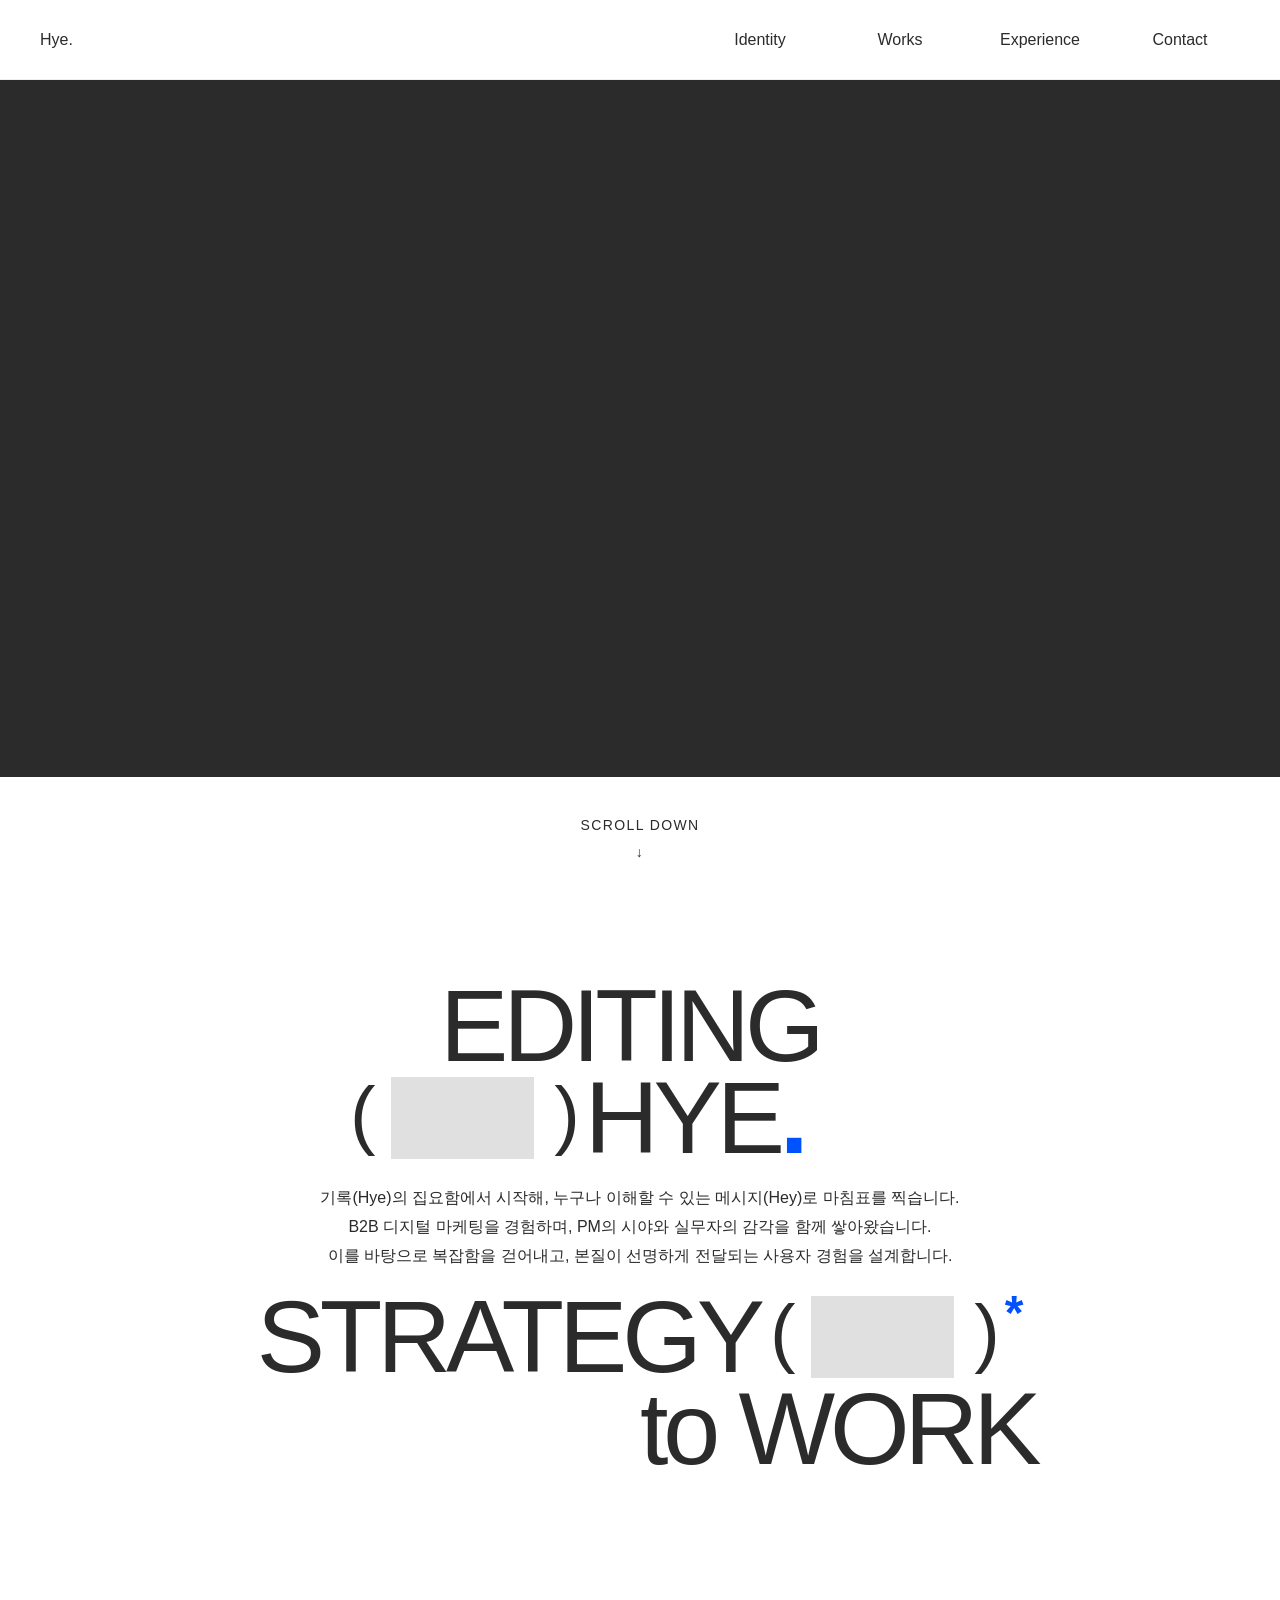
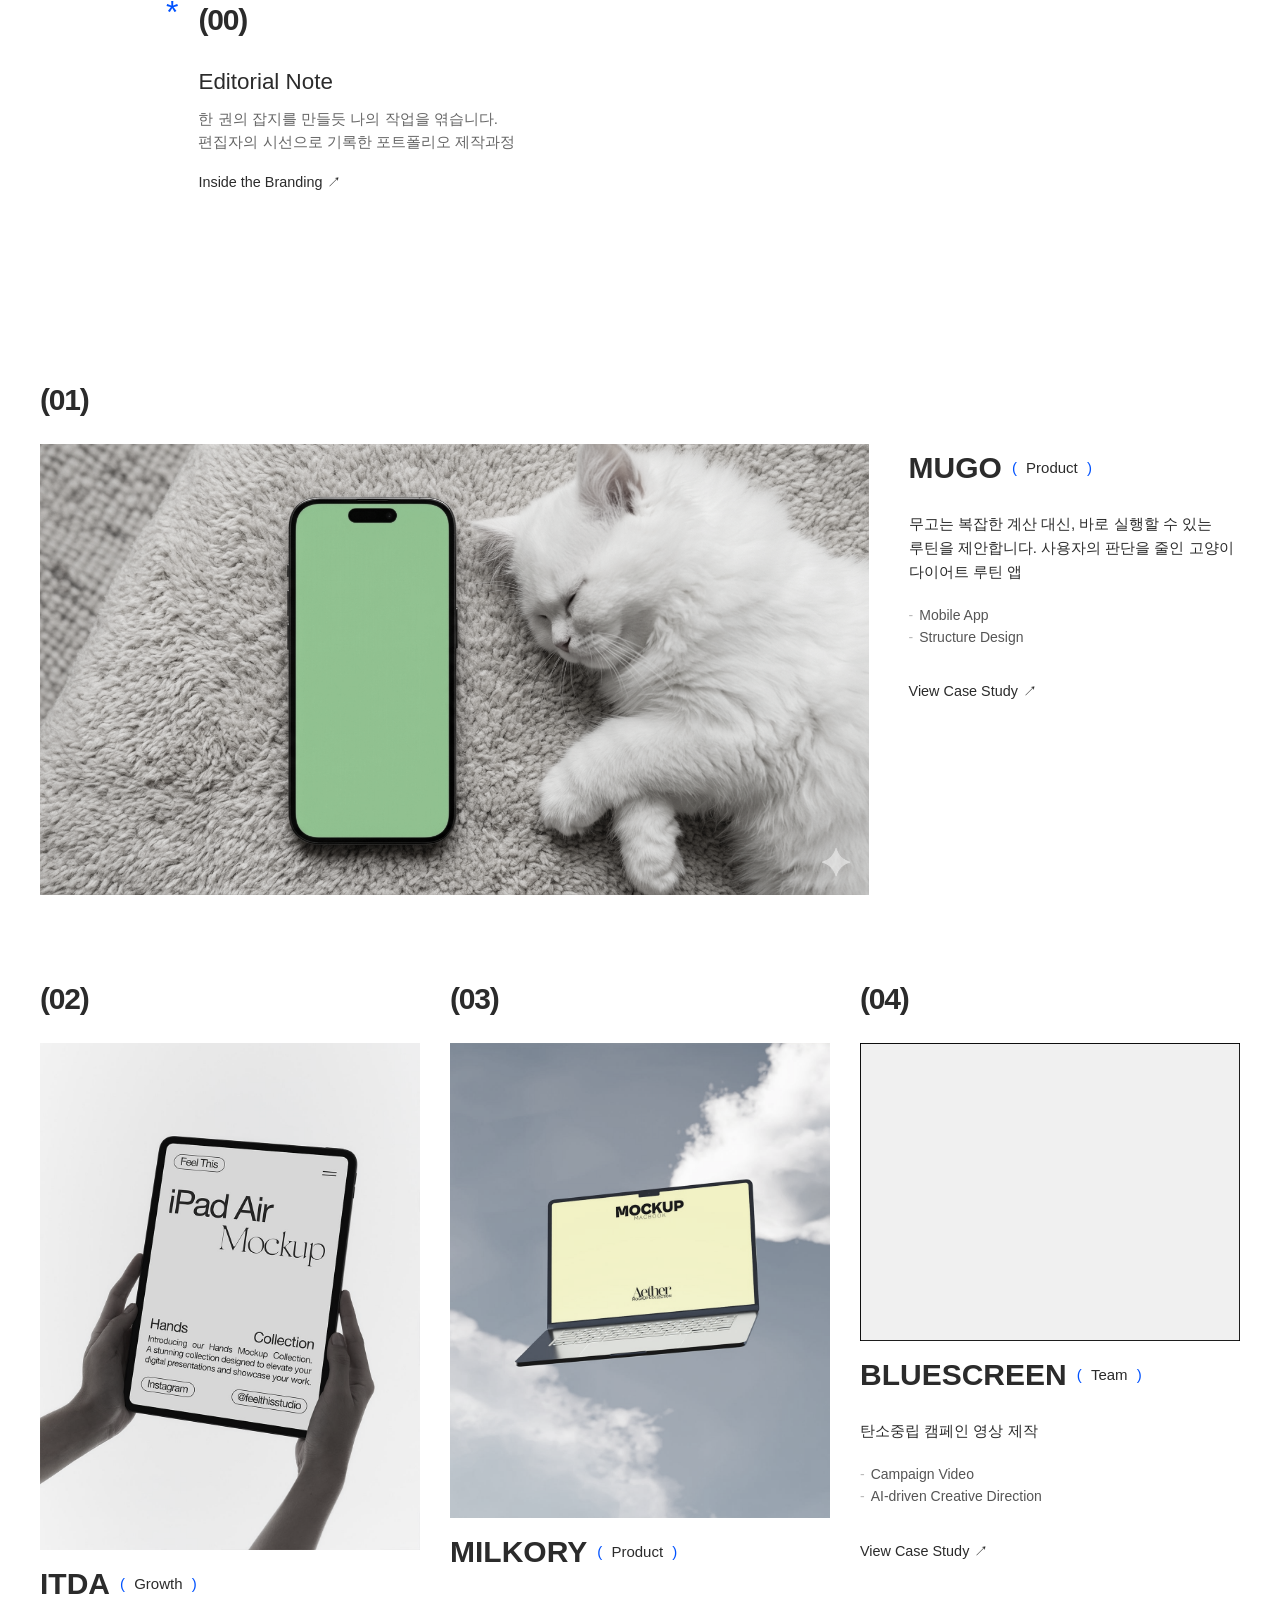
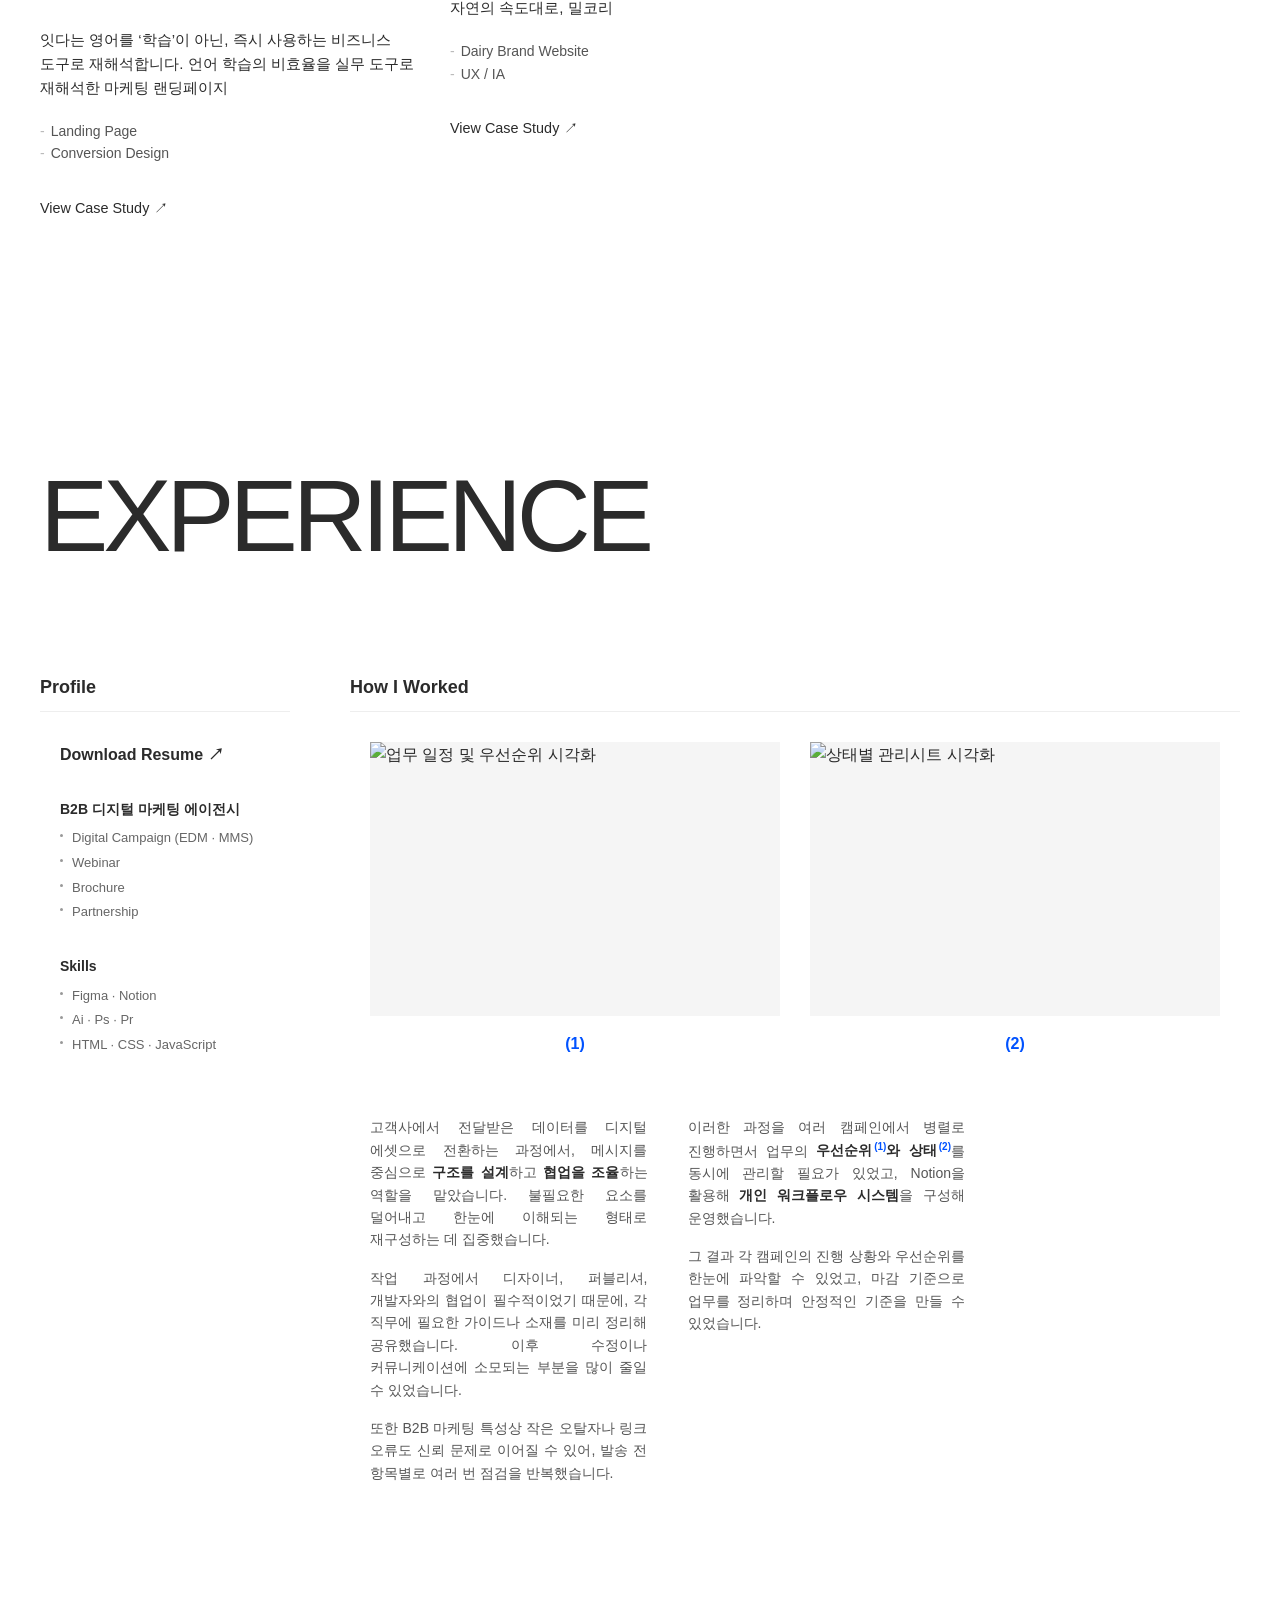
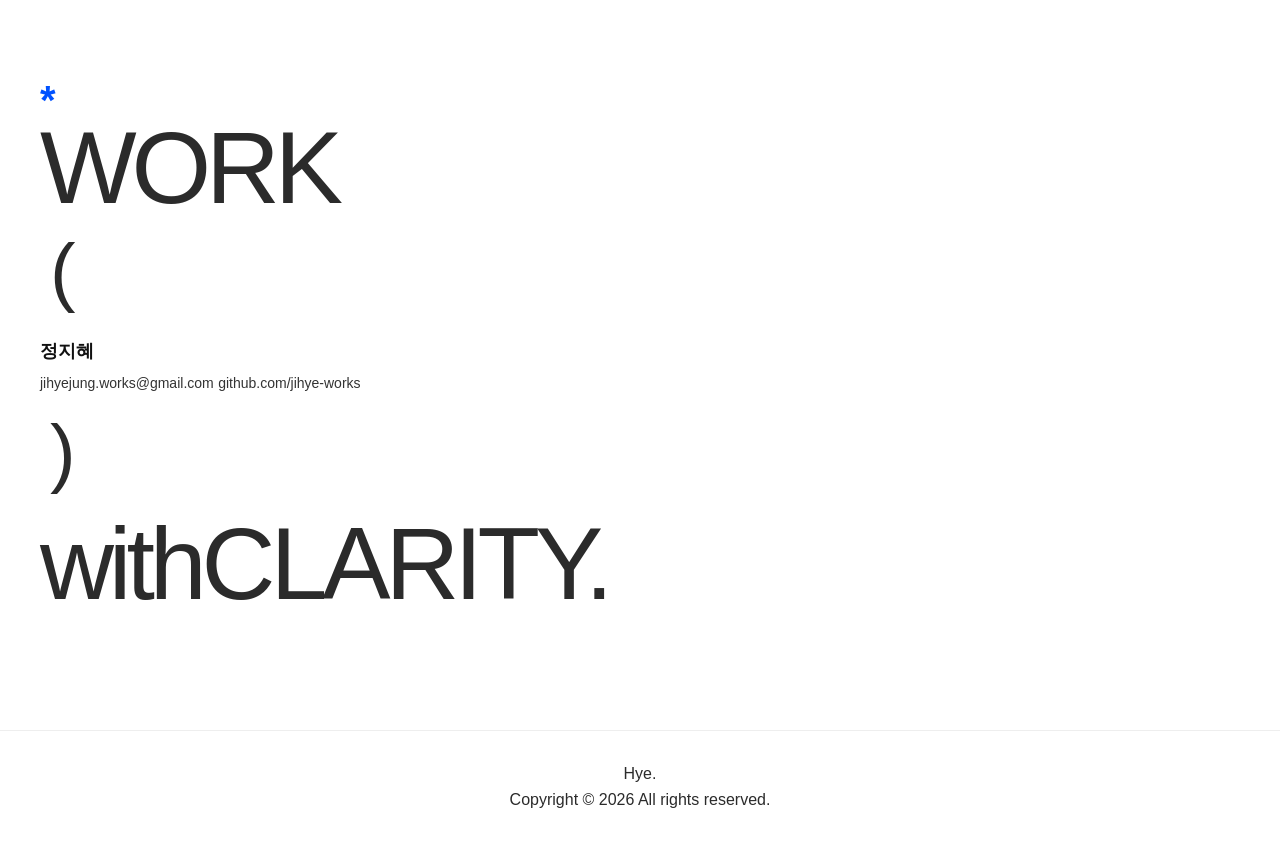
==== index.html @ ec21d822 "Add files via upload" ====
<!DOCTYPE html>
<html lang="ko">
<head>
    <meta charset="UTF-8">
    <meta name="viewport" content="width=device-width, initial-scale=1.0">
    <title>Hye : PORTFOLIO</title>
    <link rel="stylesheet" href="./assets/css/reset.css">
    <link rel="stylesheet" href="./assets/css/common.css">
    <link rel="stylesheet" href="./assets/css/main.css">
</head>
<body>
    <!-- 헤더 -->
    <header id="main-header"></header>

    <!-- 메인 -->
    <main>
        <!-- hero 브랜드 필름 -->
        <section id="brand-film" class="hero-section">
            <div class="video-frame">
                <video autoplay muted loop playsinline class="bg-video">
                    <source src="assets/images/brand-film.mp4" type="video/mp4">
                </video>
            </div>

            <div class="container scroll-container reveal">
                <div class="scroll-wrapper">
                    <a href="#identity" class="scroll-btn">
                        <span>Scroll down</span>
                        <span class="arrow">↓</span>
                    </a>
                </div>
            </div>
        </section>

        <!-- identity -->
        <section id="identity" class="section">
            <div class="container">
                <div class="identity-wrapper">
                    <div class="big-typo reveal">
                        EDITING
                    </div>
                    <div class="big-typo reveal">
                        <span class="bracket-wrap">
                            ( 
                        </span>
                        <span class="ident-imgbox"></span> 
                        <span class="bracket-wrap">
                            )
                        </span>
                        HYE<span class="logo-point">.</span>
                    </div>

                    <div class="intro-description">
                        <p class="reveal">기록(Hye)의 집요함에서 시작해, 누구나 이해할 수 있는 메시지(Hey)로 마침표를 찍습니다.</p>
                        <p class="reveal">B2B 디지털 마케팅을 경험하며, PM의 시야와 실무자의 감각을 함께 쌓아왔습니다.</p>
                        <p class="reveal">이를 바탕으로 복잡함을 걷어내고, 본질이 선명하게 전달되는 사용자 경험을 설계합니다.</p>
                    </div>
                </div>
            </div>
        </section>

        <!-- works -->
        <section id="works" class="section">
            <div class="container">
                <header class="works-bridge">
                    <div class="big-typo strategy-line reveal">
                        STRATEGY
                        <span class="bracket-wrap">
                            ( 
                        </span>
                        <span class="ident-imgbox"></span> 
                        <span class="bracket-wrap">
                            )
                        </span>
                        <span class="annotation">*</span>
                    </div>
                    <div class="big-typo work-line reveal">
                        <span class="light">to </span> &nbsp;WORK
                    </div>
                </header>

                <article class="editorial-note-section">
                    <a href="./works/editorial-note.html" class="editorial-note-link reveal">
                        <div class="point-star">*</div>
                        <div class="edit-txt">
                            <span class="edit-title"><span class="work-num">(00)</span> Editorial Note</span>
                            <p class="edit-desc">한 권의 잡지를 만들듯 나의 작업을 엮습니다.<br>편집자의 시선으로 기록한 포트폴리오 제작과정</p>
                            
                            <span class="work-btn">Inside the Branding <span class="work-arrow">↗</span></span>
                        </div>
                    </a>
                </article>

                <div class="work-project">

                    <a href="./works/mugo-app.html" class="work-link first-link reveal" id="mugo-app">
                        <article class="works-item first-item">
                            <div class="work-num">(01)</div>
                            
                            <div class="work-content-wrap"> 

                                <div class="work-img">
                                    <img src="./images/main/works01.png" alt="Mugo app">
                                </div>

                                <div class="work-info">
                                    <div class="work-title">
                                        <h3>MUGO</h3>
                                        <span class="work-category">Product</span>
                                    </div>
                                    <div class="work-txt">
                                        <p class="work-desc">무고는 복잡한 계산 대신, 바로 실행할 수 있는 루틴을 제안합니다. 사용자의 판단을 줄인 고양이 다이어트 루틴 앱</p>

                                        <ul class="work-scope">
                                            <li>Mobile App</li>
                                            <li>Structure Design</li>
                                        </ul>
                                    </div>
                                    <span class="work-btn">
                                        View Case Study <span class="work-arrow">↗</span>
                                    </span>
                                </div>

                            </div>
                        </article>
                    </a>

                    <div class="work-grid reveal">
                        <a href="./works/itda-landing.html" class="work-link" id="itda-landing">
                            <article class="works-item">
                                <div class="work-num">(02)</div>
                                
                                <div class="work-img">
                                    <img src="./images/main/work02.jpg" alt="ITDA Landing Page">
                                </div>

                                <div class="work-info">
                                    <div class="work-title">
                                        <h3>ITDA</h3>
                                        <span class="work-category">Growth</span>
                                    </div>
                                    <div class="work-txt">
                                        <p class="work-desc">잇다는 영어를 ‘학습’이 아닌, 즉시 사용하는 비즈니스 도구로 재해석합니다.
                                        언어 학습의 비효율을 실무 도구로 재해석한 마케팅 랜딩페이지</p>

                                        <ul class="work-scope">
                                            <li>Landing Page</li>
                                            <li>Conversion Design</li>
                                        </ul>
                                    </div>
                                    <span class="work-btn">
                                        View Case Study <span class="work-arrow">↗</span>
                                    </span>
                                </div>
                            </article>
                        </a>

                        <a href="./works/milkory-web.html" class="work-link" id="milkory-web">
                            <article class="works-item">
                                <div class="work-num">(03)</div>

                                <div class="work-img">
                                    <img src="./images/main/work03.jpg" alt="Milkory Website">
                                </div>

                                <div class="work-info">
                                    <div class="work-title">
                                        <h3>MILKORY</h3>
                                        <span class="work-category">Product</span>
                                    </div>
                                    <div class="work-txt">
                                        <p class="work-desc">자연의 속도대로, 밀코리</p>

                                        <ul class="work-scope">
                                            <li>Dairy Brand Website</li>
                                            <li>UX / IA</li>
                                        </ul>
                                    </div>
                                    <span class="work-btn">
                                        View Case Study <span class="work-arrow">↗</span>
                                    </span>
                                </div>
                            </article>
                        </a>

                        <a href="./works/short-form.html" class="work-link" id="short-form">
                            <article class="works-item">
                                <div class="work-num">(04)</div>

                                <div class="work-img">
                                    <img src="./images/main/works04.png" alt="Short-form Contents">
                                </div>
                                
                                <div class="work-info">
                                    <div class="work-title">
                                        <h3>BLUESCREEN</h3>
                                        <span class="work-category">Team</span>
                                    </div>
                                    <div class="work-txt">
                                        <p class="work-desc">탄소중립 캠페인 영상 제작</p>

                                        <ul class="work-scope">
                                            <li>Campaign Video</li>
                                            <li>AI-driven Creative Direction</li>
                                        </ul>
                                    </div>
                                    <span class="work-btn">
                                        View Case Study <span class="work-arrow">↗</span>
                                    </span>
                                </div>
                            </article>
                        </a>
                    </div>
                </div>

                
            </div>
        </section>

        <!-- experience -->
        <section id="experience" class="section">
            <div class="container">

                <header class="exp-header-box reveal">
                    <h2 class="big-typo">EXPERIENCE</h2>
                </header>

                <div class="exp-container reveal">
                    <div class="exp-layout">

                        <aside class="exp-sidebar">
                            <h3 class="group-title reveal">Profile</h3>

                            <div class="exp-sidebar-list reveal">
                                <a href="resume.pdf" target="_blank" class="resume-btn">Download Resume <span class="resume-arrow">↗</span></a>
                                
                                <dl>
                                    <dt>B2B 디지털 마케팅 에이전시</dt>
                                    <dd>Digital Campaign (EDM · MMS)</dd>
                                    <dd>Webinar</dd>
                                    <dd>Brochure</dd>
                                    <dd>Partnership</dd>
                                </dl>

                                <dl>
                                    <dt>Skills</dt>
                                    <dd>Figma · Notion</dd>
                                    <dd>Ai · Ps · Pr</dd>
                                    <dd>HTML · CSS · JavaScript</dd>
                                </dl>
                            </div>

                        </aside>

                        <div class="exp-content">
                            <h3 class="group-title reveal">How I Worked</h3>

                            <div class="exp-how-content">

                                <div class="how-visual-area reveal">
                                    <div class="how-visual-item">
                                        <div class="how-img-box">
                                            <img src="#" alt="업무 일정 및 우선순위 시각화">
                                        </div>
                                        <span class="how-num">(1)</span>
                                    </div>
                                    
                                    <div class="how-visual-item">
                                        <div class="how-img-box">
                                            <img src="#" alt="상태별 관리시트 시각화">
                                        </div>
                                        <span class="how-num">(2)</span>
                                    </div>
                                </div>

                                <div class="how-text-area reveal">
                                    <div class="text-col">
                                        <p>
                                            고객사에서 전달받은 데이터를 디지털 에셋으로 전환하는 과정에서, 메시지를 중심으로 <strong>구조를 설계</strong>하고 <strong>협업을 조율</strong>하는 역할을 맡았습니다. 불필요한 요소를 덜어내고 한눈에 이해되는 형태로 재구성하는 데 집중했습니다.
                                        </p>
                                        <p>
                                            작업 과정에서 디자이너, 퍼블리셔, 개발자와의 협업이 필수적이었기 때문에, 각 직무에 필요한 가이드나 소재를 미리 정리해 공유했습니다. 이후 수정이나 커뮤니케이션에 소모되는 부분을 많이 줄일 수 있었습니다.
                                        </p>
                                        <p>
                                            또한 B2B 마케팅 특성상 작은 오탈자나 링크 오류도 신뢰 문제로 이어질 수 있어, 발송 전 항목별로 여러 번 점검을 반복했습니다.
                                        </p>
                                    </div>

                                    <div class="text-col">
                                        <p>
                                            이러한 과정을 여러 캠페인에서 병렬로 진행하면서 
                                            업무의 <strong>우선순위<span class="ref-num">(1)</span>와 상태<span class="ref-num">(2)</span></strong>를 동시에 관리할 필요가 있었고, 
                                            Notion을 활용해 <strong>개인 워크플로우 시스템</strong>을 구성해 운영했습니다.
                                        </p>
                                        <p>
                                            그 결과 각 캠페인의 진행 상황와 우선순위를 한눈에 파악할 수 있었고,
                                            마감 기준으로 업무를 정리하며 안정적인 기준을 만들 수 있었습니다.
                                        </p>
                                    </div>
                                </div>

                            </div>

                        </div>

                    </div>
                </div>

            </div>
        </section>

        <!-- contact -->
        <section id="contact" class="section">
            <div class="container">
                <div class="contact-wrap">
                    <div class="symbol-area reveal">
                        <div class="symbol-line"></div>
                        <span class="card-symbol">*</span>
                        <!-- <img src="your-symbol-path.svg" alt="Contact Symbol" class="contact-symbol-img"> -->
                    </div>

                    <div class="big-typo title-work reveal">WORK</div>

                    <div class="contact-info-box reveal">
                        <span class="bracket-wrap">(</span>

                        <div class="contact-info">
                            <h4 class="card-name-ko reveal">정지혜</h4>
                            <div class="info-list reveal">
                                <a href="mailto:jihyejung.works@gmail.com" class="info-value reveal">jihyejung.works@gmail.com</a>
                                <a href="https://github.com/jihye-works" target="_blank" class="info-value reveal">github.com/jihye-works</a>
                            </div>
                        </div>

                        <span class="bracket-wrap">)</span>
                    </div>

                    <div class="big-typo title-clarity reveal">
                        <span class="small-txt">with</span> CLARITY.
                    </div>
                </div>

            </div>
        </section>

        <!-- modal -->
        <div id="exp-modal" class="modal-overlay">
    
            <div class="modal-content">
                <button id="modal-close" class="modal-close-btn">&times;</button>
                
                <div class="modal-image-viewer">
                    </div>
            </div>
            
        </div>
    </main>

    <footer id="main-footer"></footer>

    <script src="./assets/script/include.js"></script>
    <script src="./assets/script/main.js"></script>
</body>
</html>
---- assets/css/common.css ----
/* common 사이트 전체에서 반복되는 헤더와 중앙 정렬 컨테이너 설정 */

:root {
    --header-height: 80px; 
}
:root {
    --primary-color: #0052FF; 
}

body {
    padding-top: var(--header-height);
    font-family: 'Pretendard', sans-serif;
    color: #2B2B2B;
    line-height: 1.6;
}

/* 중앙 정렬 바구니 */
.container {
    max-width: 1200px;
    margin: 0 auto;
    /* padding: 0 40px; */
}

/* 헤더 설정 */
.header {
    width: 100%;
    height: var(--header-height);
    position: fixed; /* 상단 고정 */
    top: 0;
    left: 0;
    z-index: 1000;
    background-color: #fff;
    border-bottom: 1px solid #eee;
}
.header .container {
    height: 100%;
}

.nav-wrapper {
    display: flex;
    justify-content: space-between;
    align-items: center;
    height: 100%;
}

.nav-menu {
    display: flex;
    gap: 20px;
}

.nav-menu li {
    /* 메뉴 전체 너비 고정 (글자 수와 무관하게 간격 유지) */
    min-width: 120px; 
    display: flex;
    justify-content: center;
    text-align: center;
}

.nav-menu li a {
    position: relative;
    display: inline-block;
    text-decoration: none;
    color: #2B2B2B;
    font-weight: 400; /* 기본 두께 */
    font-size: 16px;
    transition: color 0.3s ease;
    
    /* 괄호가 움직일 수 있는 내부 여백 확보 */
    padding: 0 12px; 
}

/* 괄호 공통 설정 */
.nav-menu li a::before,
.nav-menu li a::after {
    position: absolute;
    top: 50%;
    opacity: 0;
    font-style: normal;
    font-weight: 500;
    color: var(--primary-color, blue);
    /* 베지어 곡선을 활용한 쫀득한 애니메이션 */
    transition: opacity 0.2s ease, transform 0.25s cubic-bezier(0.175, 0.885, 0.32, 1.275);
}

/* 괄호 초기 위치 (약간 바깥에서 대기) */
.nav-menu li a::before {
    content: "(";
    left: -5px; 
    transform: translateY(-50%);
}

.nav-menu li a::after {
    content: ")";
    right: -5px; 
    transform: translateY(-50%);
}

/* Active 상태: 이탤릭체로 변하면서 두께 조절 */
.nav-menu li a.active {
    font-style: italic;
    font-weight: 300; /* 요구하신 대로 가늘게 조정 */
}

/* Hover & Active 시 괄호 등장 (글자 쪽으로 찰싹!) */
.nav-menu li a:hover::before,
.nav-menu li a.active::before {
    opacity: 1;
    /* 왼쪽에서 오른쪽으로 3px 이동하며 글자에 밀착 */
    transform: translateY(-50%) translateX(3px); 
}

.nav-menu li a:hover::after,
.nav-menu li a.active::after {
    opacity: 1;
    /* 오른쪽에서 왼쪽으로 -3px 이동하며 글자에 밀착 */
    transform: translateY(-50%) translateX(-3px);
}




/* 섹션 타이틀 공통 스타일 */
.section-title {
    font-family: 'Pretendard', sans-serif;
    font-size: 120px;
    font-weight: 300;       /* Light */
    line-height: 1.1;
    letter-spacing: -0.06em; /* 자간 */
    margin-bottom: 20px;
    color: #2B2B2B; 
}

/* 마침표 */
.section-title .point {
    font-weight: 800;       /* ExtraBold */
    color: var(--primary-color);
    margin-left: 4px;
}

/* 📱 모바일 */
@media (max-width: 768px) {
    .section-title {
        font-size: 60px;    /* 모바일에서는 절반 정도*/
        margin-bottom: 30px;
    }
}


/* footer */
.footer{
    display: flex;
    justify-content: center;
    align-items: center;
    border-top: 1px solid #eee;
}
.footer-box{
    margin: 30px 0;
    text-align: center;
}

/* 등장 인터랙션 */
.reveal {
    opacity: 0;
    transform: translateY(30px);
    transition: all 0.8s ease-out;
  }
  .reveal.active {
    opacity: 1;
    transform: translateY(0);
  }
---- assets/css/main.css ----
/* 메인 페이지의 각 섹션 공통 */
.section {
    width: 100%;
    /* min-height: 85vh;  */
    /* padding-top: var(--header-height);  */
}

 
/* --- Brand-Film Section --- */

.hero-section {
    width: 100%;
    height: calc(100vh - var(--header-height));
    display: flex;
    flex-direction: column;
}

/* 영상 영역: 85% 차지 */
.video-frame {
    width: 100%;
    height: 85%; 
    overflow: hidden;
    position: relative;
    background-color: #2B2B2B;
}

.bg-video {
    width: 100%;
    height: 100%;
    object-fit: cover;
}

/* 스크롤 영역: 나머지 15% */
.scroll-container {
    height: 15%; 
    display: flex;
    justify-content: center;
    align-items: center; 
}

.scroll-btn {
    display: flex;
    flex-direction: column;
    align-items: center;
    font-size: 14px;
    letter-spacing: 0.1em;
    text-transform: uppercase; /* 대문자로 잡지 느낌 내기 */
}

/* 화살표 움직이는 애니메이션 */
.arrow {
    margin-top: 5px;
    animation: bounce 1.5s infinite;
}

@keyframes bounce {
    0%, 100% { transform: translateY(0); }
    50% { transform: translateY(10px); }
}



/* --- Identity Section --- */
#identity{
    padding-top: 80px;
}
/* grid */
.identity-wrapper, 
.works-bridge, 
.editorial-note-section {
    display: grid;
    grid-template-columns: repeat(12, 1fr);
}

#identity .big-typo:first-child { grid-column: 5 / span 8; } /* ARCHIVE*/
#identity .big-typo:nth-child(2) { grid-column: 4 / span 8; } /* Hye*/
#identity .intro-description { grid-column: 1 / -1; }
.works-bridge .strategy-line { grid-column: 2 / span 10; }
.works-bridge .work-line { grid-column: 7 / -1; }
.editorial-note-section .editorial-note-link {
    grid-column: 2 / span 6;
}

/* 대형 타이포 스타일 */
.big-typo {
    display: flex;
    align-items: center;
    font-size: clamp(3.5rem, 8vw, 7rem); /* 반응형 폰트 크기 */
    font-weight: 500;
    line-height: 0.9;
    letter-spacing: -0.05em;
    color: #2B2B2B;
}
.logo-point{
    color: var(--primary-color);
    font-weight: 800;
}

.annotation {
    letter-spacing: 0em;
    text-transform: none;
    white-space: nowrap;
    align-self: flex-start;
    /* margin-top: 20px; */
    font-size: 3rem;
    font-weight: 600;
    color: var(--primary-color);
}
.work-line .light{
    /* font-style: italic; */
    font-weight: 300; /* WORK보다 살짝 가늘게 */
    text-transform: lowercase; /* 명시적으로 소문자 고정 */
}



/* 괄호와 이미지 박스 */
.bracket-wrap {
    font-size: clamp(2.5rem, 6vw, 5rem);
    font-weight: 400;
    color: #2B2B2B;
    display: inline-flex;
    align-items: center;
    transform: translateY(-5px);
    margin: 0 10px;
}

.ident-imgbox {
    display: inline-block;
    width: 1.4em;
    height: 0.8em;
    background-color: #E0E0E0;
    margin: 0 0.1em;
    overflow: hidden;
    vertical-align: middle;
}



/* 중간 설명 문구 */
#identity .intro-description {
    text-align: center; /* 그 안에서 글자만 중앙 */
    margin: 0 auto;
    display: flex;
    flex-direction: column;
    align-items: center;
}
.intro-description {
    padding: 20px 0;
    max-width: 800px;
}

.intro-description p {
    font-size: 1rem;
    line-height: 1.8;
    word-break: keep-all;
    color: #2B2B2B;
}


/* --- Works Section : Header & Editorial --- */
.works-bridge {
    /* margin-top: 100px; */
    text-align: center;
}

.strategy-line {
    display: flex;
    justify-content: center;
    /* align-items: flex-start; */
}



/* 에디토리얼 노트 (A안: 주석 형태의 버튼) */
.editorial-note-section {
    margin: 100px 0 160px;
}

.editorial-note-link {
    display: flex;
    align-items: flex-start;
    gap: 20px;
    text-align: left;
    transition: transform 0.3s ease, border-color 0.3s ease;
    cursor: pointer;
    padding: 20px;
    border: 1px solid transparent; /* 호버 시 가이드라인 용 */
}
.point-star {
    font-size: 2em;
    color: var(--primary-color);
    margin-left: 5px;
    line-height: 1;
    transform:  rotate(0deg);
    transition: transform 0.6s cubic-bezier(0.34, 1.56, 0.64, 1);
}
.editorial-note-link:hover .point-star {
    transform:  rotate(30deg);
}

.edit-txt {
    display: flex;
    flex-direction: column;
    gap: 8px;
}

.edit-title {
    font-size: 1.4rem;
    font-weight: 500;
    color: #2B2B2B;
}

.work-num {
    font-size: 30px;
    font-weight: 700;
    letter-spacing: -0.04em;
    display: block;
    margin-bottom: 20px;
}


.edit-desc {
    font-size: 0.95rem;
    line-height: 1.5;
    color: #666;
    margin-bottom: 10px;
}

/* 상세페이지 버튼 공통 */
.work-btn {
    font-size: 0.9rem;
    font-weight: 400;
    color: #2B2B2B;
    align-items: center;
    gap: 5px;
    position: relative;
    display: inline-flex;
    width: fit-content; 
    z-index: 1;
}
.work-btn::after {
    content: '';
    position: absolute;
    bottom: -2px;
    left: 0;
    width: 0; /* 처음엔 안 보임 */
    height: 12px;
    background-color: #eee;
    transition: width 0.3s ease;
    z-index: -1;
}
.editorial-note-link:hover .work-btn::after, .work-link:hover .work-btn::after {
    width: 100%; /* 호버 시 슥- 그어짐 */
}

.work-arrow {
    transition: transform 0.3s ease;
}

.editorial-note-link:hover .work-arrow, .work-link:hover .work-arrow {
    transform: translate(3px, -3px); 
    color: var(--primary-color);
}


/* 모바일 대응 */
@media (max-width: 768px) {
    .big-typo { font-size: 3rem; }
    .annotation { display: none; } /* 모바일에서 겹침 방지 */
    .intro-description p { font-size: 1.1rem; }
    .works-bridge { text-align: left; }
    .strategy-line { justify-content: flex-start; }
}


/* --- Works Section --- */
.work-project {
    padding-bottom: 20px;
}
.works-item {
    position: relative;
    margin-bottom: 80px;
}

.work-link {
    display: block;
    text-decoration: none;
    color: inherit;
}

/* 숫자 스타일 */


/* 이미지 박스 공통 */
.work-img {
    /* aspect-ratio: 16 / 9;  */
    width: 100%;
    margin-bottom: 10px;
}
.work-img img{
    width: 100%;
    height: 100%;
    overflow: hidden;
    filter: grayscale(80%);
    transition: filter 0.5s ease-in-out;
}
.work-link:hover img{
    filter: grayscale(0%);
}

/* 01번 프로젝트 (가로 배치) */
.first-link .work-content-wrap {
    display: grid;
    grid-template-columns: 2.5fr 1fr; /* 이미지와 텍스트 비율 */
    gap: 40px;
    align-items: start;
}
.first-link .work-img {
    margin-bottom: 0; /* 가로 배치시 하단 여백 제거 */
}

/* 02~04번 그리드 배치 */
.work-grid {
    display: grid;
    grid-template-columns: repeat(3, 1fr);
    gap: 30px;
}

/* 텍스트 영역 스타일 */
.work-title {
    display: flex;
    align-items: center;
    gap: 10px;
    margin-bottom: 20px;
}

.work-title h3 {
    font-size: 30px;
    font-weight: 600;
}

/* 카테고리 괄호 */
.work-category {
    font-size: 15px;
    font-weight: 300;
}
.work-category::before { content: "( "; color: var(--primary-color); font-weight: 500; margin-right: 5px; }
.work-category::after { content: " )"; color: var(--primary-color); font-weight: 500; margin-left: 5px; }

.work-txt {
    margin-bottom: 30px;
}
.work-txt p{
    font-size: 15px;
    word-break: keep-all;
}

.work-desc {
    font-weight: 500;
}

.work-scope {
    list-style: none; /* 기본 점 제거 */
    padding: 0;
    margin: 20px 0 0 0;
    display: flex; 
    flex-direction: column; 
    /* gap: 6px; 리스트 사이 간격 */
}

.work-scope li {
    font-size: 14px;
    font-weight: 400;
    color: #555; 
    display: flex;
    align-items: center;
}
.work-scope li::before {
    content: '-';
    margin-right: 6px;
    color: #bbb;
}



/* --- 버튼 호버 인터랙션 (왼쪽 -> 오른쪽 배경색) --- */
/* .view-btn, .download-btn {
    display: inline-flex;
    align-items: center;
    padding: 12px 25px;
    border: 1px solid #2B2B2B;
    font-size: 14px;
    position: relative;
    overflow: hidden;
    z-index: 1;
    transition: color 0.4s ease;
}

.view-btn::before, .download-btn::before {
    content: '';
    position: absolute;
    top: 0;
    left: -100%;
    width: 100%;
    height: 100%;
    background-color: #f0f0f0; /* 채워질 배경색 
    transition: left 0.4s cubic-bezier(0.7, 0, 0.3, 1);
    z-index: -1;
}

.view-btn .work-arrow, .download-btn .work-arrow {
    display: inline-block;
    margin-left: 10px;
    transition: transform 0.3s ease;
}

.work-link:hover .view-btn::before, .download-btn:hover::before {
    left: 0;
}
.work-link:hover .view-btn .work-arrow, 
.download-btn:hover .work-arrow {
    transform: translate(3px, -3px); 
} */

/* --- Responsive (모바일 대응) --- */
@media (max-width: 1024px) {
    .work-grid {
        grid-template-columns: repeat(2, 1fr);
    }
    .first-link .work-content-wrap {
        grid-template-columns: 1fr;
    }
}

@media (max-width: 758px) {
    .work-grid {
        grid-template-columns: 1fr;
    }
    .work-num {
        font-size: 60px;
    }
    .work-title h3 {
        font-size: 24px;
    }
}




/* --- Experience Section --- */

#experience {
    padding: 150px 0; /* 섹션 간 간격 */
}

.exp-layout{
    display: flex;
    justify-content: space-between;
    gap: 60px; 
}
.exp-layout .group-title{
    font-size: 18px;
    font-weight: 600;
    padding: 10px 0;
}

.exp-sidebar-list{
    border-top: 1px solid #eee;
    padding: 30px 0;
}

.exp-sidebar{
    width: 250px;
    flex-shrink: 0; 
    box-sizing: border-box;
}
.exp-sidebar-list{
    padding-left: 20px;
    display: flex;
    flex-direction: column;
    gap: 30px;
}

.exp-sidebar .resume-btn{
    display: block;
    font-size: 16px;
    font-weight: 600;
    color: #2B2B2B;
    transition: color 0.3s ease;
}
.resume-arrow {
    display: inline-block;
    transition: transform 0.3s ease, color 0.3s ease;
}

.resume-btn:hover{
    color: #4d4d4d;
}

.resume-btn:hover .resume-arrow {
    transform: translate(3px, -3px); 
    color: var(--primary-color); 
}

.exp-sidebar dt{
    font-size: 14px;
    font-weight: 600;
    color: #2B2B2B;
    margin-bottom: 6px;
}
.exp-sidebar dd{
    font-size: 13px;
    font-weight: 300;
    line-height: 1.9;
    color: #666;
    position: relative; /* 불릿 위치 조절을 위한 기준 */
    padding-left: 12px; /* 불릿이 들어갈 공간 확보 */
}
.exp-sidebar dd::before {
    content: ""; /* 빈 컨텐츠 */
    position: absolute;
    left: 0;
    top: 8px; /* 텍스트 높이에 맞춰 조정 */
    width: 3px;
    height: 3px;
    background-color: #999; /* 불릿 색상 */
    border-radius: 50%; /* 동그랗게 */
}


/* How I Worked */
.exp-content{
    flex: 1;
}
.exp-how-content{
    border-top: 1px solid #eee;
    padding: 30px 20px;
}
.exp-header-box{
    padding-bottom: 100px;
}

/* 1. 상단 시각 자료 영역 (이미지 2개) */
.how-visual-area {
    display: grid;
    grid-template-columns: repeat(2, 1fr); /* 1:1 비율로 배치 */
    gap: 30px; /* 이미지 사이 간격 */
    margin-bottom: 60px; /* 하단 텍스트와의 간격 */
}

.how-visual-item {
    display: flex;
    flex-direction: column;
    align-items: center; /* 번호를 이미지 중앙에 맞춤 */
    gap: 15px;
}

.how-img-box {
    width: 100%;
    aspect-ratio: 3 / 2; /* 지혜님이 원한 450:300 비율 유지 */
    overflow: hidden;
    background-color: #f5f5f5;
}

.how-img-box img {
    width: 100%;
    height: 100%;
    object-fit: cover;
}

.how-num {
    font-size: 16px;
    font-weight: 600;
    color: var(--primary-color); /* 프라이머리 컬러 포인트 */
}

/* 2. 하단 매거진 텍스트 영역 (2단) */
.how-text-area {
    display: grid;
    grid-template-columns: repeat(2, 1fr);
    width: 70%;
    gap: 40px;
}

.text-col p {
    font-size: 14px;
    line-height: 1.6;
    color: #555;
    margin-bottom: 16px; /* 단락 간 간격 */
    text-align: justify;
    word-break: keep-all; 
    text-justify: inter-character;
    overflow-wrap: break-word;
}

.text-col strong {
    font-weight: 600;
    color: #2b2b2b;
}

/* 본문 내 각주 번호 */
.ref-num {
    color: var(--primary-color);
    font-size: 10px;
    font-weight: 700;
    margin-left: 2px;
    vertical-align: super; /* 윗첨자로 올림 */
    margin-left: 2px;
}




/* --- Modal (팝업) 스타일 --- */

/* 모달 배경 (어두운 오버레이) */
.modal-overlay {
    position: fixed; /* 화면에 고정 */
    top: 0;
    left: 0;
    width: 100%;
    height: 100%;
    background-color: rgba(0, 0, 0, 0.4); /* 어두운 배경 */
    z-index: 2000; /* 헤더보다 위에 뜨게 */
    display: none; /* 평소엔 숨김 핵심 */
    justify-content: center; /* 가로 중앙 */
    align-items: flex-start;
    overflow-y: auto; /* 내용이 길면 스크롤 생성 */
}

/* 모달이 활성화되었을 때 (display 변경) */
.modal-overlay.active {
    display: flex;
}

/* 모달 내부 컨텐츠 */
.modal-content {
    position: relative;
    width: 60%; 
    max-width: 1200px; /* 너무 커지지 않게 제한 */
    margin: 60px auto; /* 위아래 여백 */
    padding: 60px 0; /* 내부 여백 */
    background-color: #fff; /* PPT 배경색과 통일 */
    box-shadow: 0 20px 40px rgba(0,0,0,0.2);
}

/* 닫기 버튼 (X) */
.modal-close-btn {
    position: absolute;
    top: 15px;
    right: 20px;
    background: none;
    border: none;
    font-size: 36px;
    font-weight: 300;
    cursor: pointer;
    color: #333;
    transition: color 0.3s ease;
}

.modal-close-btn:hover {
    color: var(--primary-color); 
}

/* 이미지 뷰어 (여러 장을 세로로 나열) */
.modal-image-viewer {
    display: flex;
    flex-direction: column; /* 세로 나열 */
    align-items: center;
    gap: 20px; /* 이미지 사이 간격 */
    width: 90%;
    margin: 0 auto;
}

.modal-image-viewer img {
    width: 100%; /* PPT 비율 유지하며 꽉 차게 */
    height: auto;
    border: 1px solid #ddd;
    box-shadow: 0 10px 20px rgba(0,0,0,0.05); 
}




/* --- Contact Section --- */

#contact{
    margin-bottom:120px;
}
.contact-header {
    display: flex;
    flex-direction: column;
    align-items: center; /* 자식 요소들을 가로 중앙으로 */
    text-align: center;
    padding: 150px 0 100px;
}
.contact-header .big-typo {
    justify-content: center; /* 기존 flex 속성 대응 */
    width: 100%;
    line-height: 0.8;
    margin-bottom: 0; /* 기존 마진이 있다면 초기화 */
}

.outro-description {
    display: flex;
    align-items: center;
    justify-content: center;
    gap: 10px;
    position: relative;
    
    /* 텍스트 스타일 */
    /* font-size: clamp(1.2rem, 3vw, 2.2rem); */
    /* font-weight: 700; */
    /* color: var(--primary-color); */
}
.outro-description .bracket-wrap {
    font-size: clamp(2rem, 5vw, 5rem);
    font-weight: 600;
    color: #2B2B2B;

}

.outro-txt {
    font-size: clamp(0.6rem, 1.6vw, 1.4rem); 
    font-weight: 400;
    color: var(--primary-color); 
    letter-spacing: -0.02em;
    line-height: 1;
    display: inline-block;
    vertical-align: middle;
}

/* 각주 가상선택자 넣을 때 필요함 */
/* .outro-description::after {
    content: ''; 
    position: absolute;
    right: -25px; 
    top: -5px; 
    
    width: 28px; 
    height: 28px;
    background: url('your-symbol.svg') no-repeat center/contain;
} */



.contact-info-card {
    display: flex;
    justify-content: space-between;
    align-items: flex-end; /* 하단 라인을 맞춰 정갈하게 */
    
    width: 100%;
    max-width: 500px; /* 명함보다 살짝 넓은 매거진 판형 느낌 */
    aspect-ratio: 5 / 3;
    margin: 100px auto 0;
    padding: 50px;
    border: 1px solid #e0e0e0;
    background-color: #fff;
    box-sizing: border-box;
}

/* --- 좌측: 심볼 & 이름 --- */
.card-left {
    display: flex;
    flex-direction: column;
    justify-content: space-between;
    height: 100%;
}

.card-symbol {
    font-size: 40px;
    font-weight: 700;
    color: var(--primary-color);
    line-height: 1;
}

/* 심볼 이미지로 바꿀 경우 */
/* .card-symbol {
    display: block; 
    width: 40px;
    height: auto;
    line-height: 0; 
} */
/* .card-symbol img {
    width: 100%;  
    height: auto;
    display: block;
} */

.card-name-ko {
    font-size: 18px;
    font-weight: 700;
    color: #111;
    margin-bottom: 4px;
}

.card-name-en {
    font-size: 12px;
    font-weight: 500;
    color: #999;
    letter-spacing: 0.1em;
}

/* --- 우측: 정보 리스트 --- */
.card-right {
    display: flex;
    flex-direction: column;
    gap: 20px;
    text-align: right;
}

.info-item {
    display: flex;
    flex-direction: column;
    /* gap: 5px; */
}

.info-label {
    font-size: 11px;
    font-weight: 700;
    color: #bbb;
    text-transform: uppercase; /* 소문자여도 대문자로 변환해 전문성 부여 */
}

.info-value {
    font-size: 14px;
    color: #333;
    text-decoration: none;
    transition: color 0.3s ease;
}

.info-value:hover {
    color: var(--primary-color);
}
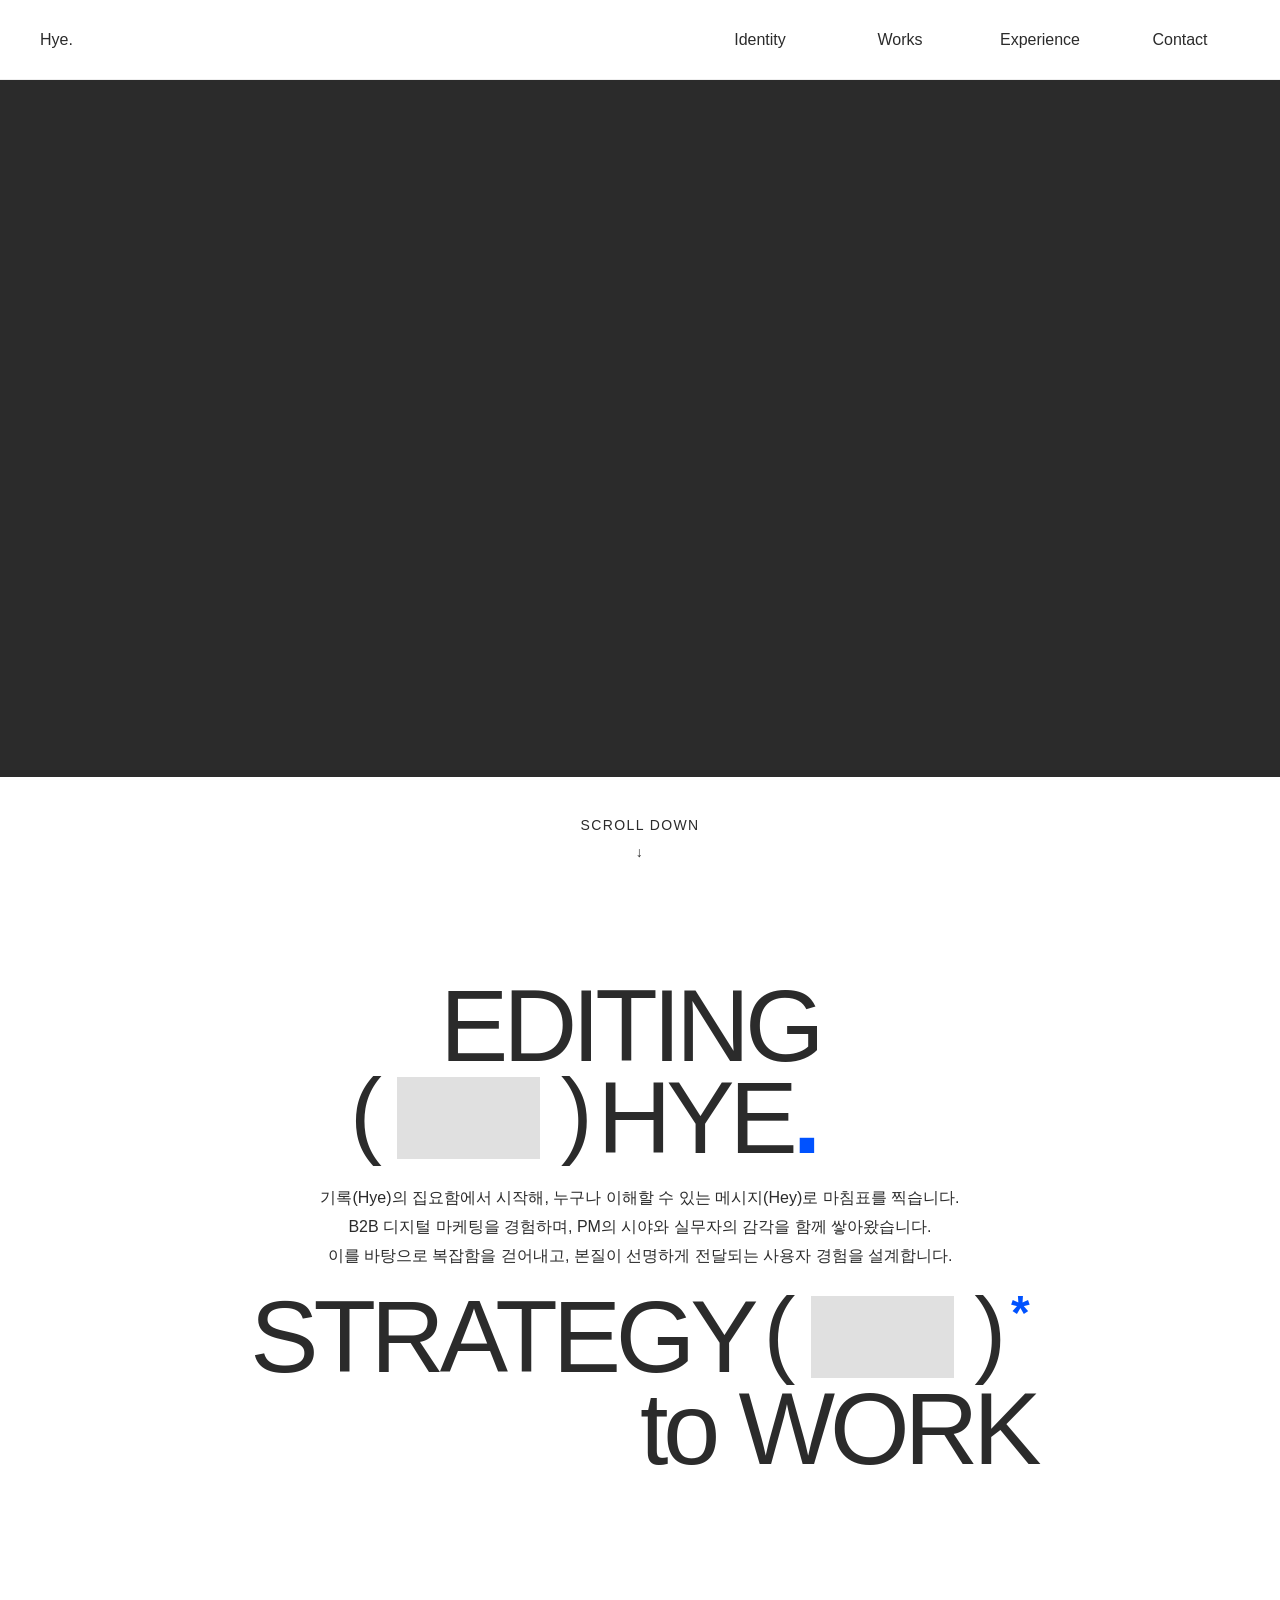
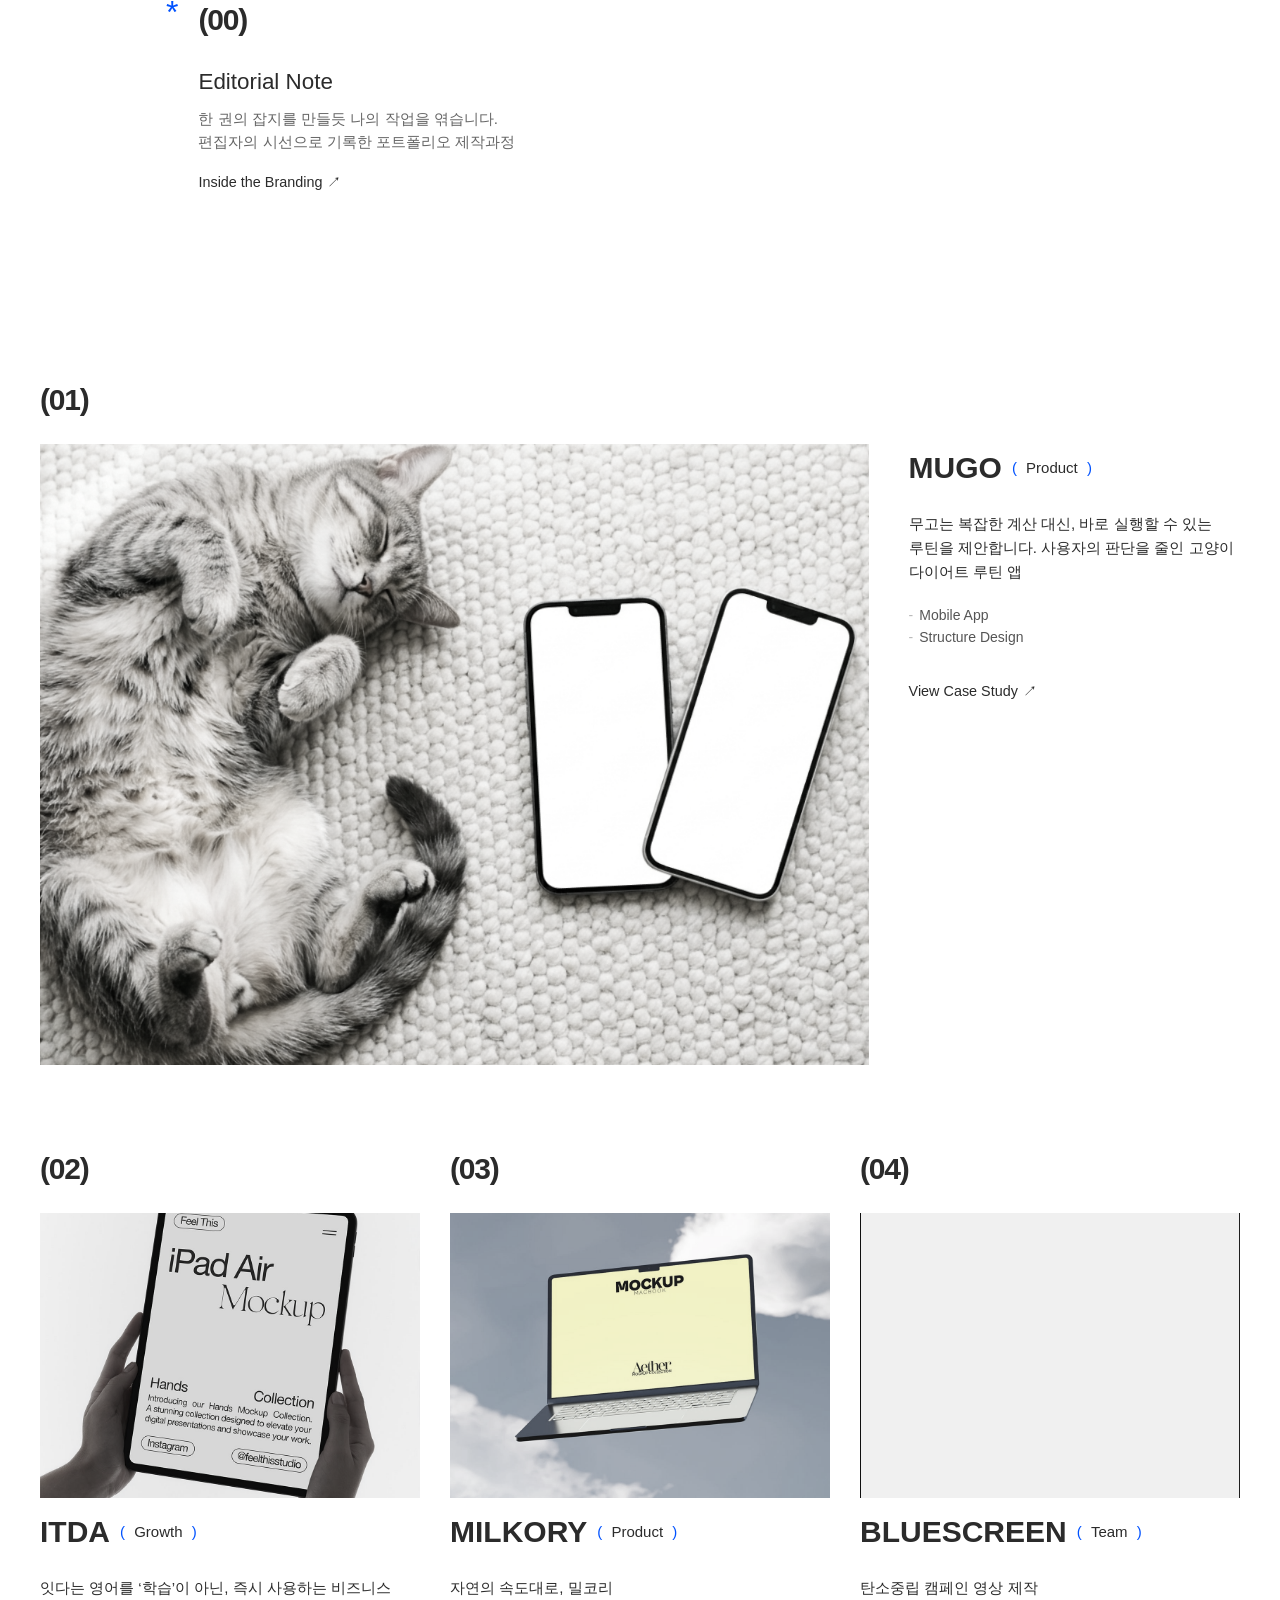
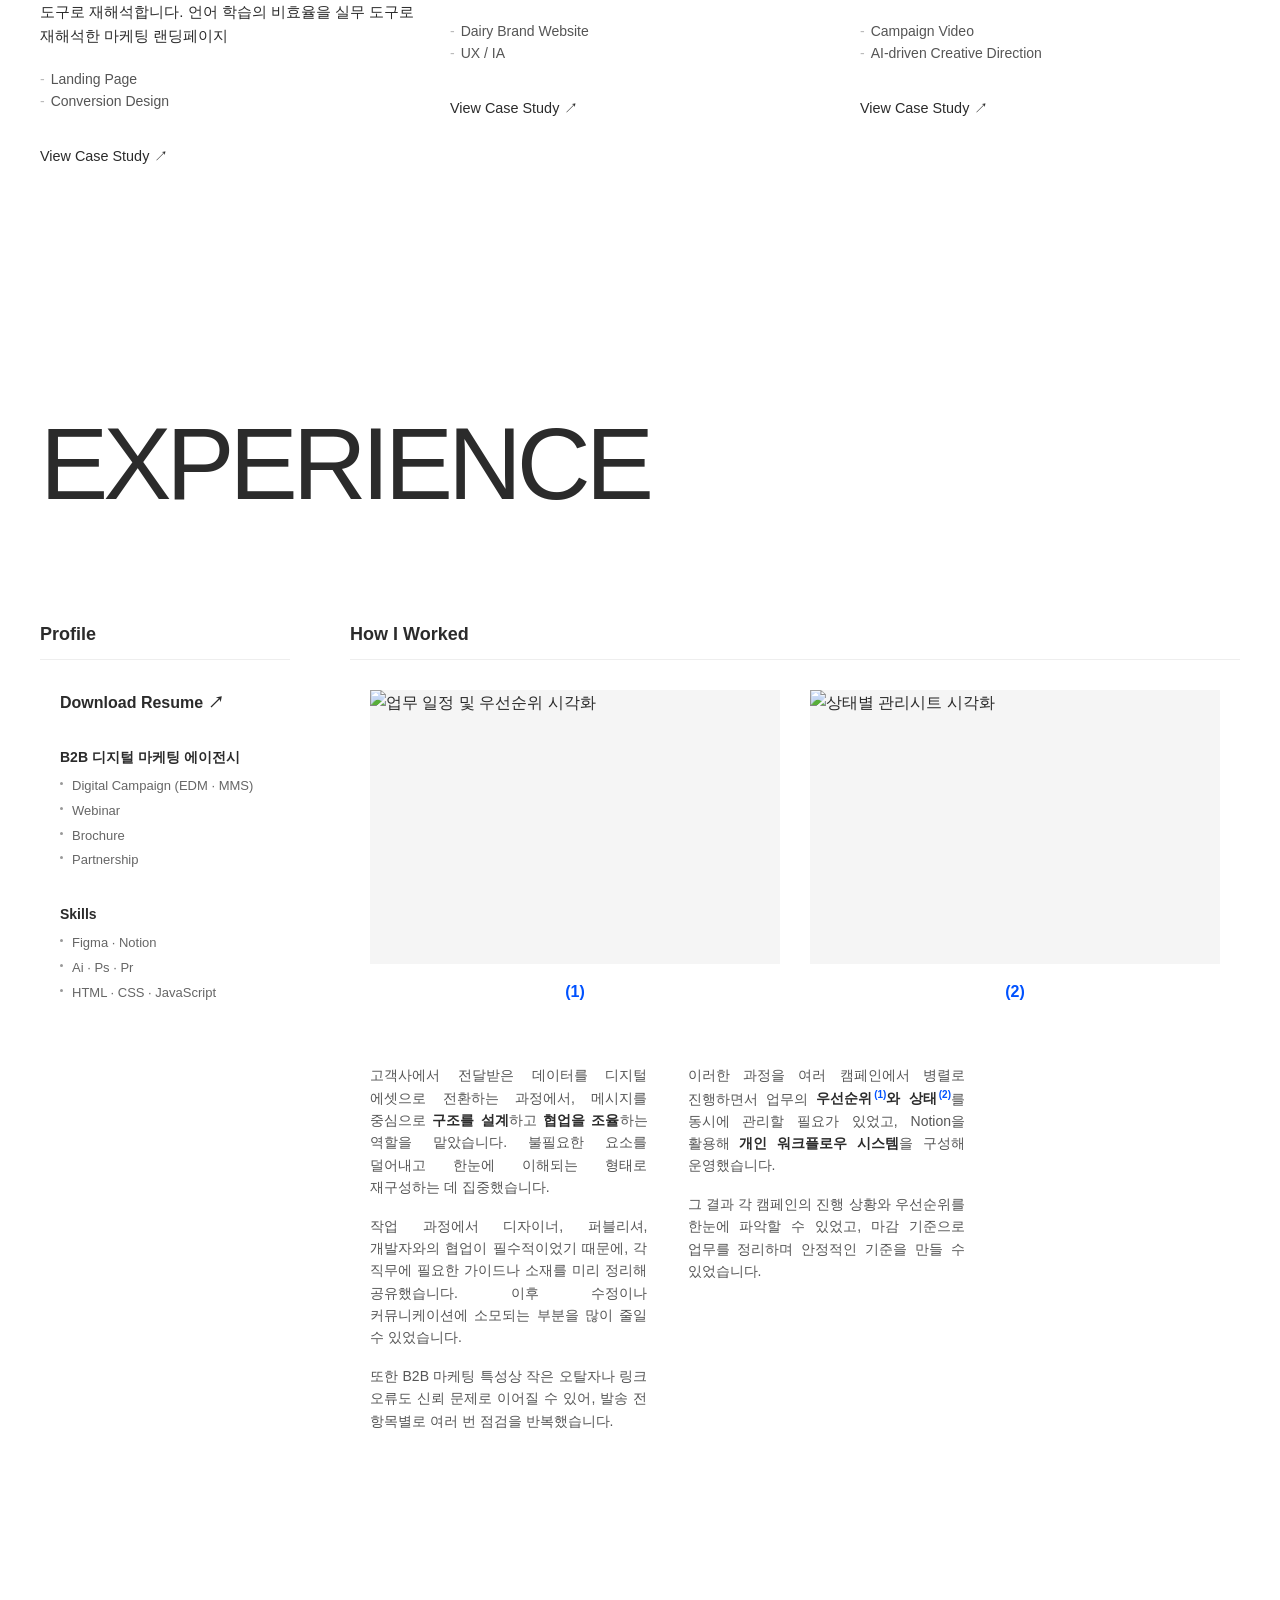
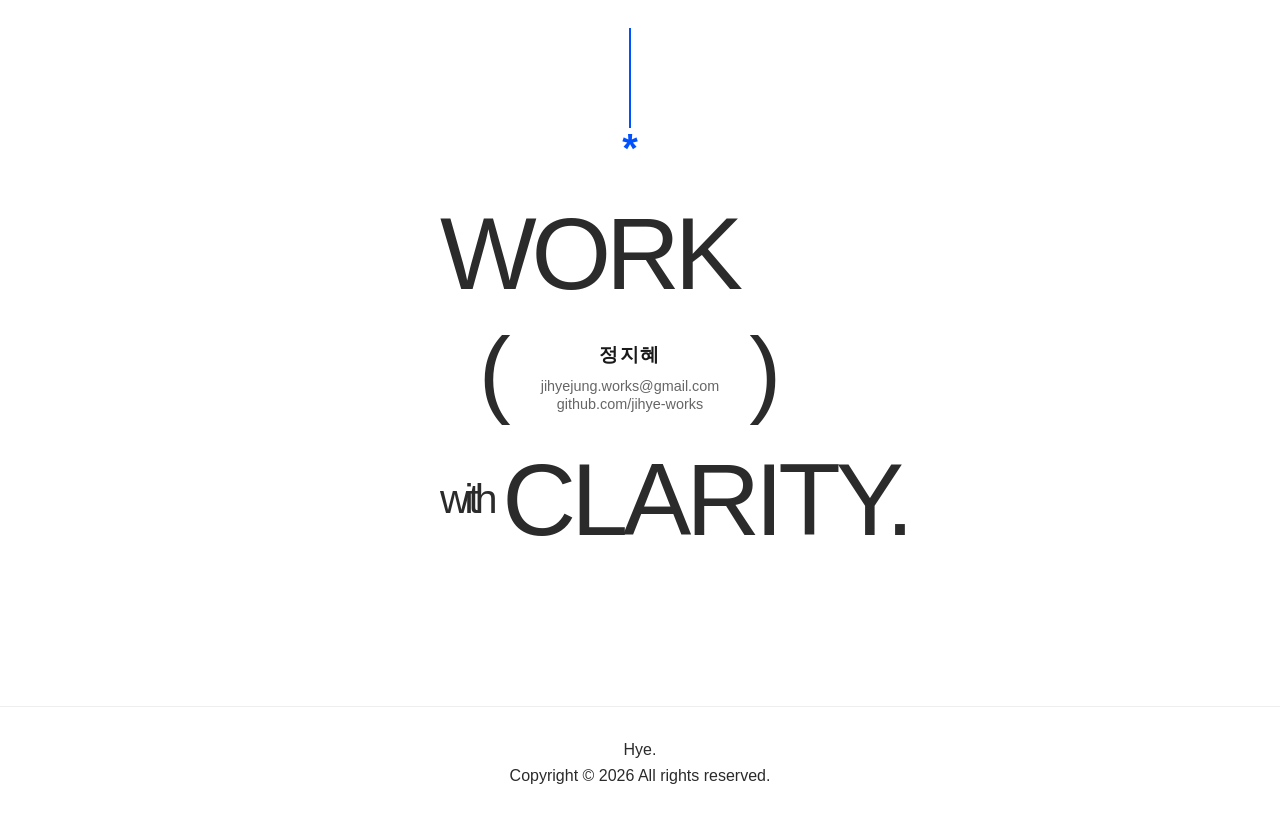
==== commit 3ba82e92: "Update index.html" ====
--- a/index.html
+++ b/index.html
@@ -18,7 +18,7 @@
         <section id="brand-film" class="hero-section">
             <div class="video-frame">
                 <video autoplay muted loop playsinline class="bg-video">
-                    <source src="assets/images/brand-film.mp4" type="video/mp4">
+                    <source src="./images/main/brand-film.mp4" type="video/mp4">
                 </video>
             </div>
 
--- a/assets/css/main.css
+++ b/assets/css/main.css
@@ -295,14 +295,15 @@
 
 /* 이미지 박스 공통 */
 .work-img {
-    /* aspect-ratio: 16 / 9;  */
+    aspect-ratio: 4 / 3;
     width: 100%;
     margin-bottom: 10px;
+    overflow: hidden;
 }
 .work-img img{
     width: 100%;
     height: 100%;
-    overflow: hidden;
+    object-fit: cover;
     filter: grayscale(80%);
     transition: filter 0.5s ease-in-out;
 }
@@ -687,150 +688,130 @@
 /* --- Contact Section --- */
 
 #contact{
-    margin-bottom:120px;
-}
-.contact-header {
+    padding-bottom: 160px;
+}
+.contact-wrap {
+    display: grid;
+    grid-template-columns: repeat(12, 1fr);
+    column-gap: 20px; /* 그리드 사이 간격 (필요에 따라 조절) */
+    width: 100%;
+    max-width: 1200px;
+    margin: 0 auto;
+}
+
+/* 2. 상단 심볼 영역 */
+.symbol-area {
+    grid-column: 1 / span 12;
     display: flex;
     flex-direction: column;
-    align-items: center; /* 자식 요소들을 가로 중앙으로 */
-    text-align: center;
-    padding: 150px 0 100px;
-}
-.contact-header .big-typo {
-    justify-content: center; /* 기존 flex 속성 대응 */
-    width: 100%;
-    line-height: 0.8;
-    margin-bottom: 0; /* 기존 마진이 있다면 초기화 */
-}
-
-.outro-description {
+    align-items: center;
+    margin-bottom: 40px;
+}
+
+.symbol-line {
+    width: 2px;
+    height: 100px;
+    background-color: var(--primary-color);
+}
+
+.card-symbol {
+    font-size: 2.5rem;
+    line-height: 1;
+    color: var(--primary-color);
+    font-weight: 700;
+}
+
+.contact-wrap .big-typo .small-txt {
+    font-size: 0.4em;
+    font-weight: 300;
+    /* vertical-align: middle; */
+    margin-right: 10px;
+    text-transform: lowercase; 
+}
+
+/* big-typo gird */
+.contact-wrap .big-typo {
+    display: flex;
+    align-items: center;
+    width: 100%;
+}
+.title-work {
+    grid-column-start: 5; /* 이 숫자를 2, 3 등으로 바꿔보며 위치를 잡으세요 */
+    grid-column-end: span 9;
+    justify-content: flex-start;
+    text-align: left;
+}
+
+/* CLARITY 위치 제어 */
+.title-clarity {
+    grid-column-start: 5; /* WORK와 맞추고 싶다면 동일하게, 아니면 다르게 */
+    grid-column-end: span 9;
+    justify-content: flex-start;
+    text-align: left;
+}
+
+/* 4. 중앙 정보 박스 (괄호 섹션) */
+.contact-info-box {
+    grid-column: 1 / span 12;
     display: flex;
     align-items: center;
     justify-content: center;
-    gap: 10px;
-    position: relative;
-    
-    /* 텍스트 스타일 */
-    /* font-size: clamp(1.2rem, 3vw, 2.2rem); */
-    /* font-weight: 700; */
-    /* color: var(--primary-color); */
-}
-.outro-description .bracket-wrap {
-    font-size: clamp(2rem, 5vw, 5rem);
-    font-weight: 600;
-    color: #2B2B2B;
-
-}
-
-.outro-txt {
-    font-size: clamp(0.6rem, 1.6vw, 1.4rem); 
-    font-weight: 400;
-    color: var(--primary-color); 
-    letter-spacing: -0.02em;
-    line-height: 1;
-    display: inline-block;
-    vertical-align: middle;
-}
-
-/* 각주 가상선택자 넣을 때 필요함 */
-/* .outro-description::after {
-    content: ''; 
-    position: absolute;
-    right: -25px; 
-    top: -5px; 
-    
-    width: 28px; 
-    height: 28px;
-    background: url('your-symbol.svg') no-repeat center/contain;
-} */
-
-
-
-.contact-info-card {
-    display: flex;
-    justify-content: space-between;
-    align-items: flex-end; /* 하단 라인을 맞춰 정갈하게 */
-    
-    width: 100%;
-    max-width: 500px; /* 명함보다 살짝 넓은 매거진 판형 느낌 */
-    aspect-ratio: 5 / 3;
-    margin: 100px auto 0;
-    padding: 50px;
-    border: 1px solid #e0e0e0;
-    background-color: #fff;
-    box-sizing: border-box;
-}
-
-/* --- 좌측: 심볼 & 이름 --- */
-.card-left {
+    gap: 20px;
+}
+
+.bracket-wrap {
+    font-size: clamp(3rem, 8vw, 6rem);
+    font-weight: 200; 
+    color: #2b2b2b;
+}
+
+.contact-info {
     display: flex;
     flex-direction: column;
-    justify-content: space-between;
-    height: 100%;
-}
-
-.card-symbol {
-    font-size: 40px;
+    justify-content: center;
+    align-items: center;
+    gap: 6px;
+}
+
+.card-name-ko {
+    font-size: 1.2rem;
     font-weight: 700;
-    color: var(--primary-color);
-    line-height: 1;
-}
-
-/* 심볼 이미지로 바꿀 경우 */
-/* .card-symbol {
-    display: block; 
-    width: 40px;
-    height: auto;
-    line-height: 0; 
-} */
-/* .card-symbol img {
-    width: 100%;  
-    height: auto;
-    display: block;
-} */
-
-.card-name-ko {
-    font-size: 18px;
-    font-weight: 700;
-    color: #111;
-    margin-bottom: 4px;
-}
-
-.card-name-en {
-    font-size: 12px;
-    font-weight: 500;
-    color: #999;
     letter-spacing: 0.1em;
-}
-
-/* --- 우측: 정보 리스트 --- */
-.card-right {
+    color: #1a1a1a;
+}
+
+.info-list {
     display: flex;
     flex-direction: column;
-    gap: 20px;
-    text-align: right;
-}
-
-.info-item {
-    display: flex;
-    flex-direction: column;
-    /* gap: 5px; */
-}
-
-.info-label {
-    font-size: 11px;
-    font-weight: 700;
-    color: #bbb;
-    text-transform: uppercase; /* 소문자여도 대문자로 변환해 전문성 부여 */
+    align-items: center;
 }
 
 .info-value {
-    font-size: 14px;
-    color: #333;
+    font-size: 0.9rem;
+    font-weight: 200;
+    line-height: 1.3;
+    color: #666;
     text-decoration: none;
     transition: color 0.3s ease;
 }
 
 .info-value:hover {
     color: var(--primary-color);
+}
+
+/* 모바일 대응 */
+@media (max-width: 768px) {
+    .contact-wrap > .big-typo {
+        grid-column: 1 / span 12;
+        text-align: center;
+        justify-content: center;
+    }
+    .contact-info-box {
+        gap: 20px;
+        margin: 40px 0;
+    }
+    
+    .symbol-line {
+        height: 50px;
+    }
 }
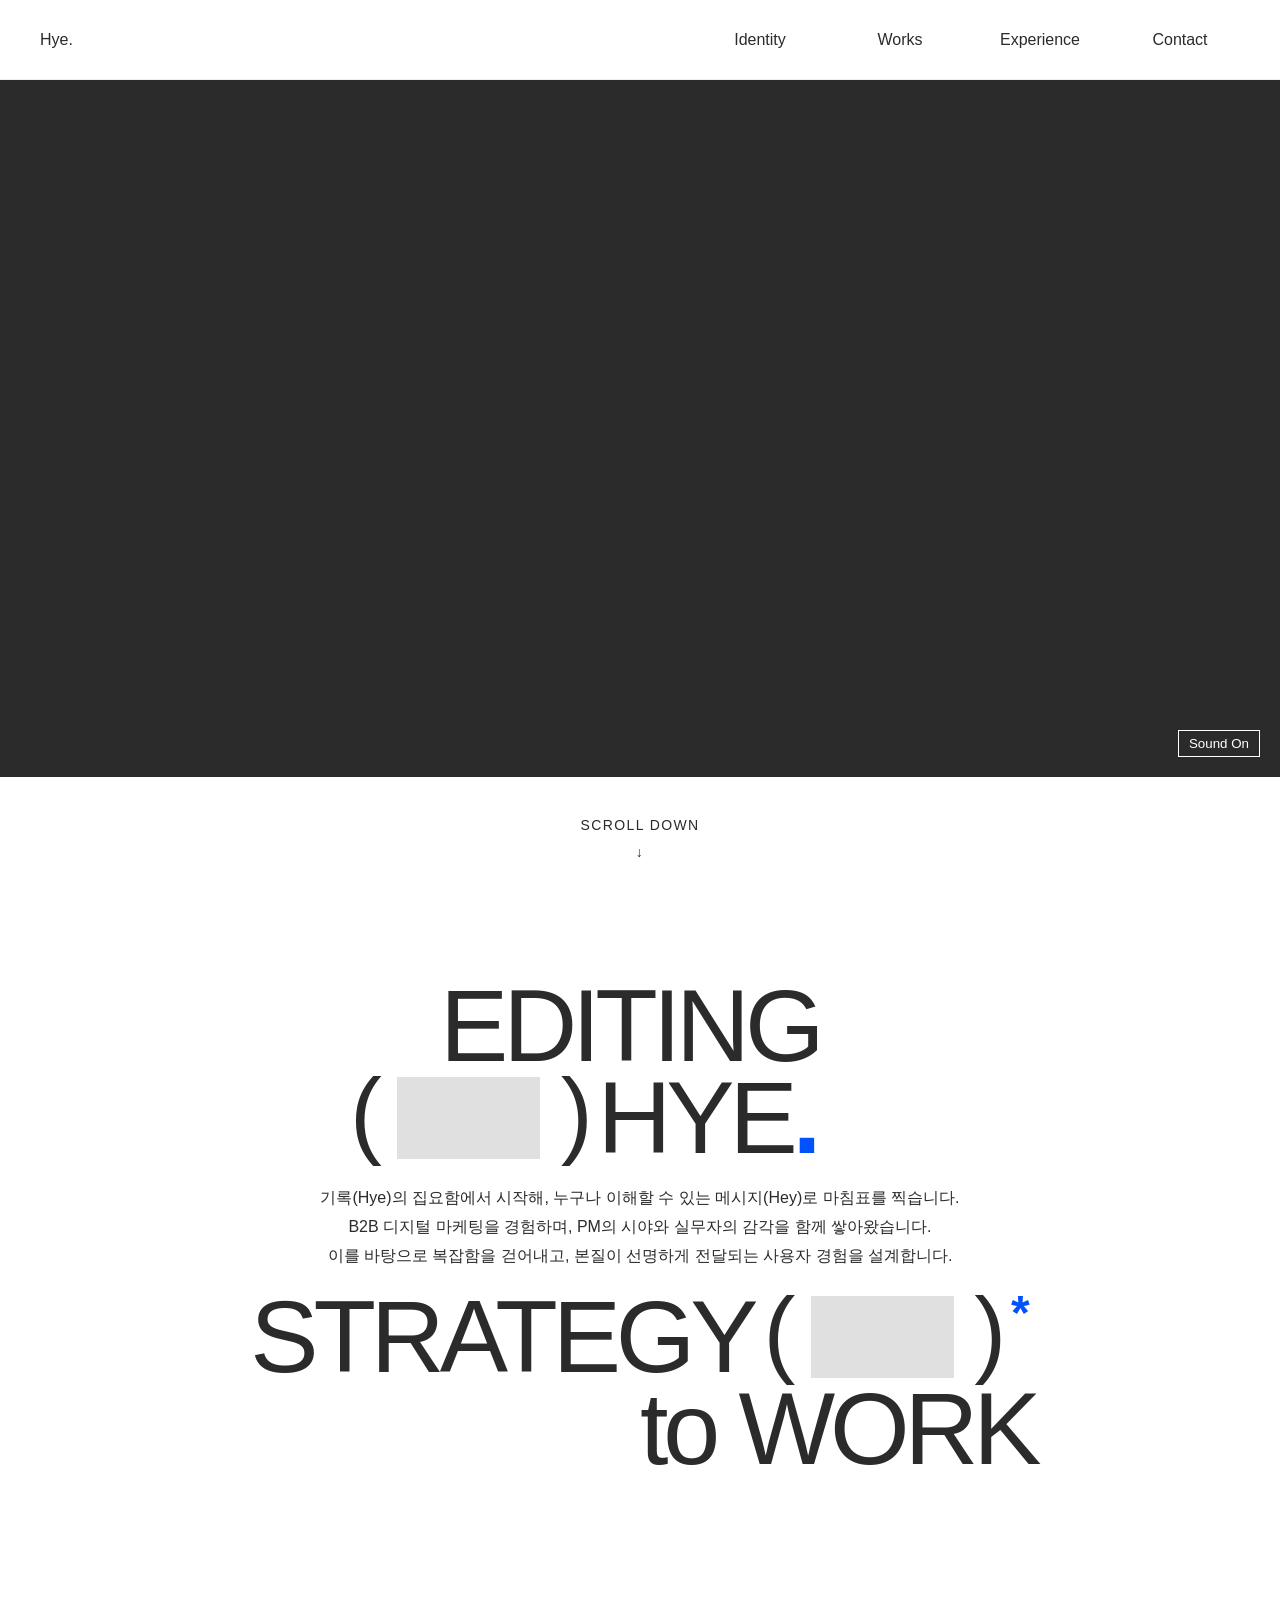
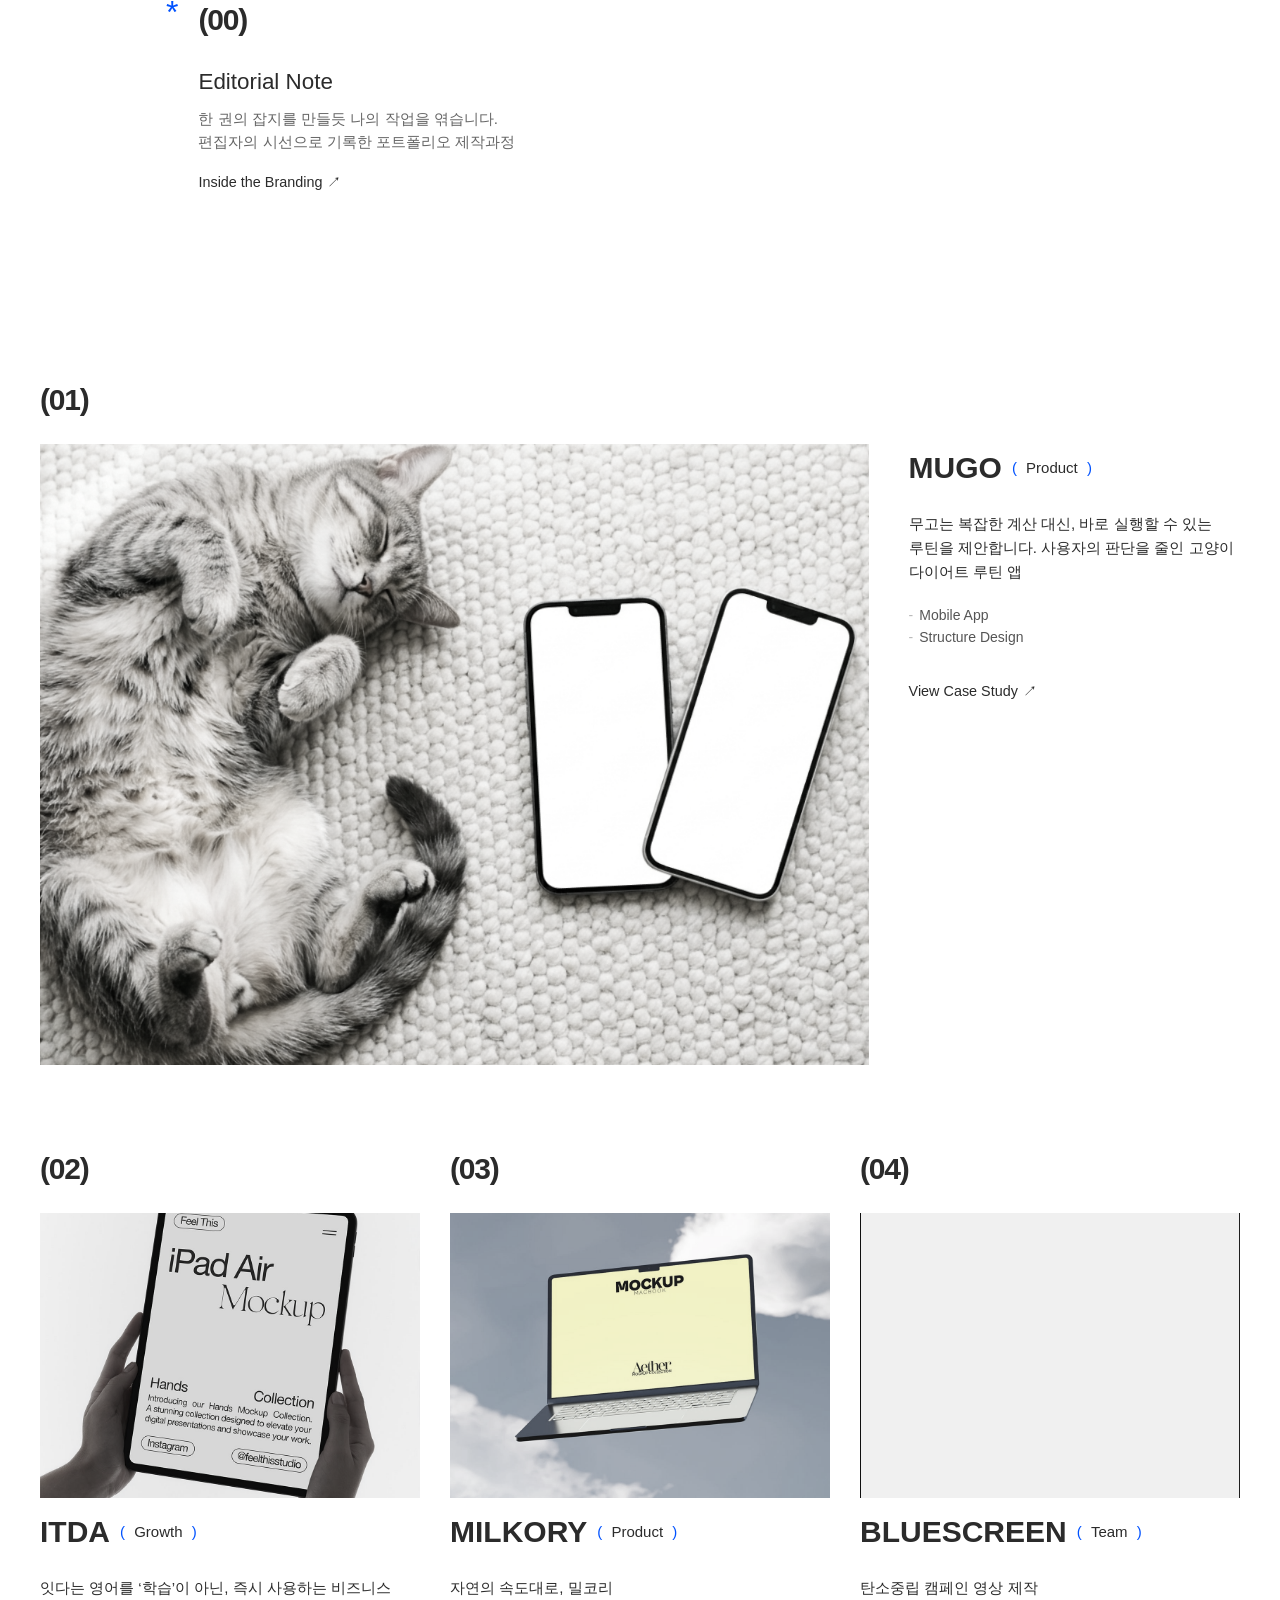
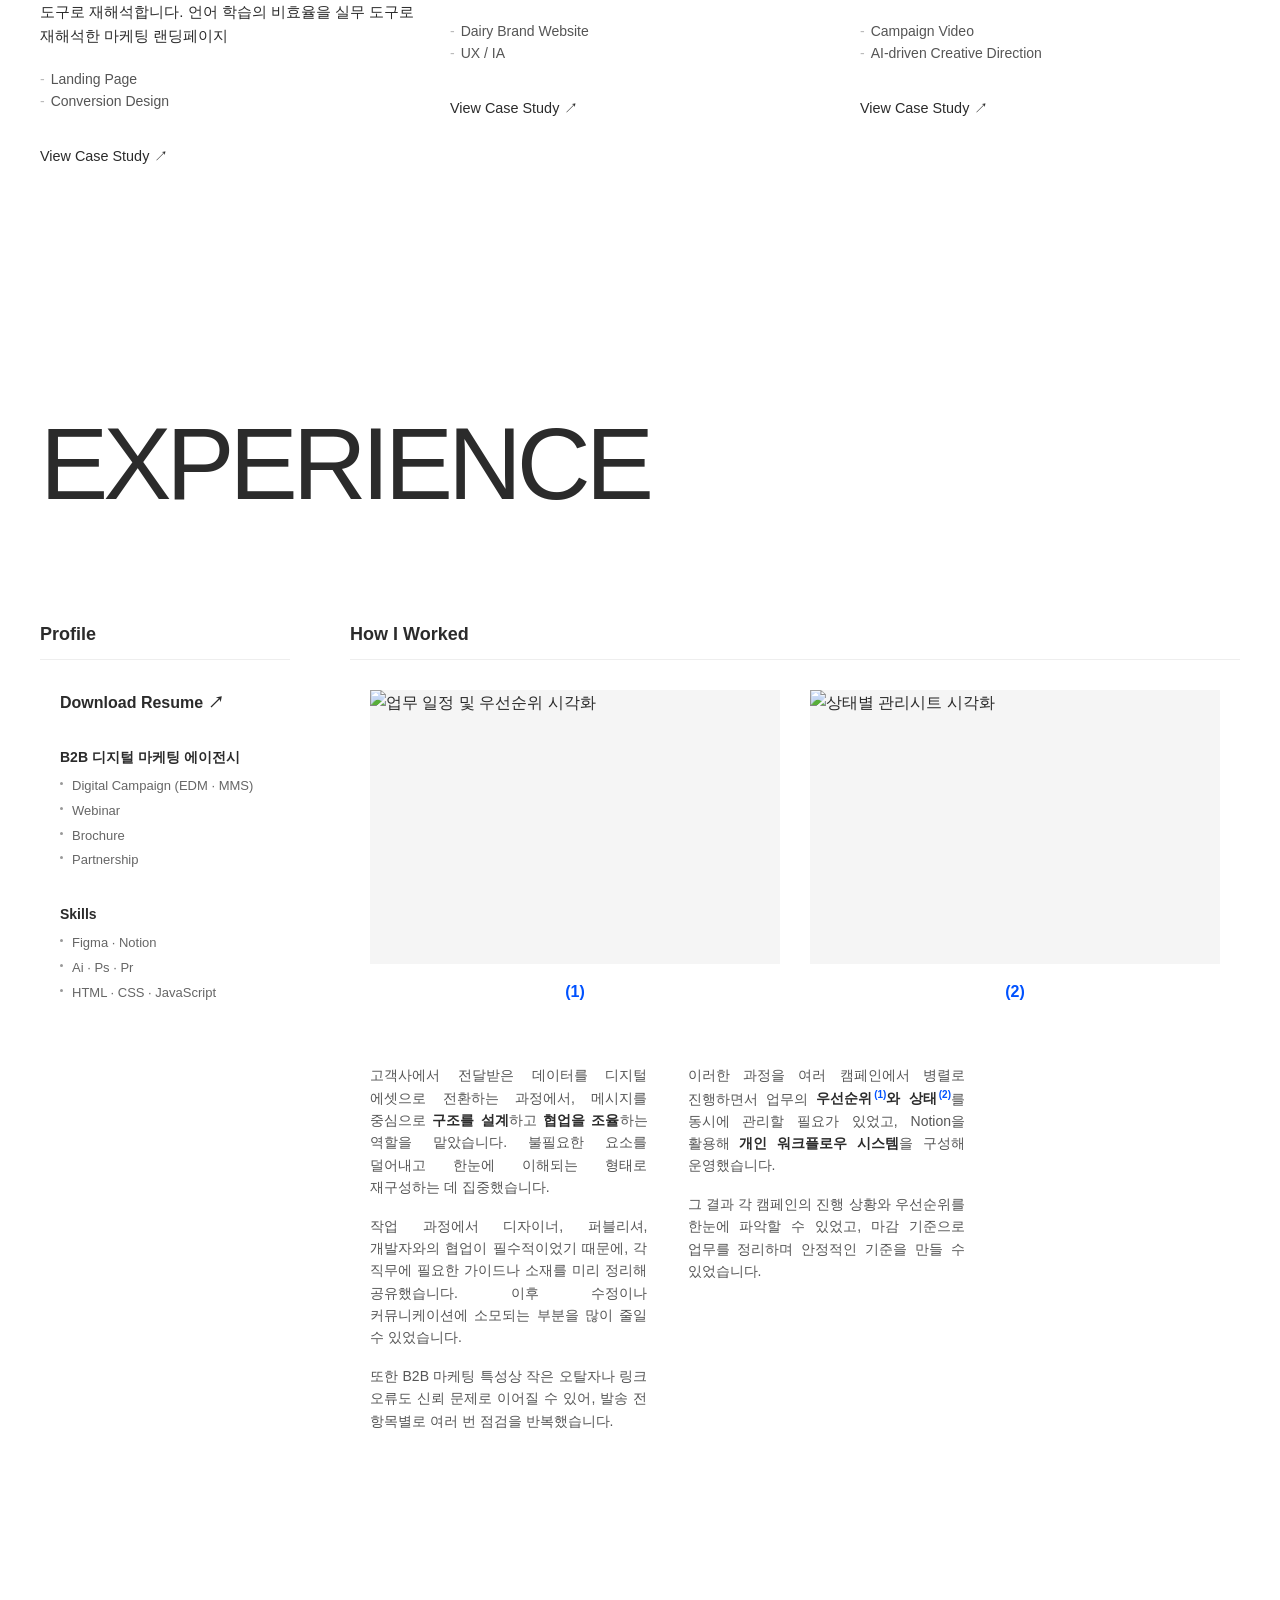
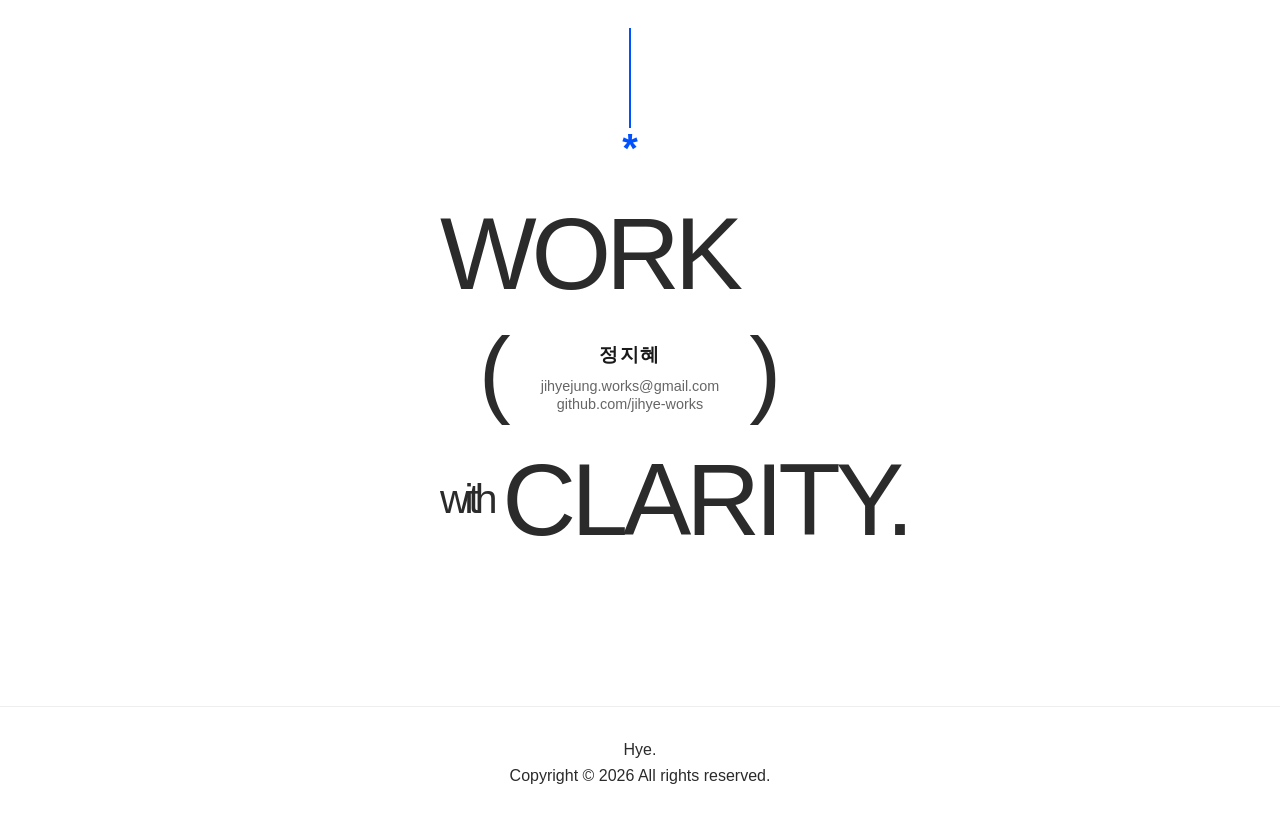
==== commit be0155bf: "Update index.html" ====
--- a/index.html
+++ b/index.html
@@ -16,10 +16,13 @@
     <main>
         <!-- hero 브랜드 필름 -->
         <section id="brand-film" class="hero-section">
-            <div class="video-frame">
-                <video autoplay muted loop playsinline class="bg-video">
+            <div class="video-frame" style="position: relative;">
+                <video id="myVideo" autoplay muted loop playsinline class="bg-video">
                     <source src="./images/main/brand-film.mp4" type="video/mp4">
                 </video>
+                <button id="muteBtn" style="position: absolute; bottom: 20px; right: 20px; background: none; border: 1px solid #fff; color: #fff; cursor: pointer; padding: 5px 10px; z-index: 10;">
+                    Sound On
+                </button>
             </div>
 
             <div class="container scroll-container reveal">
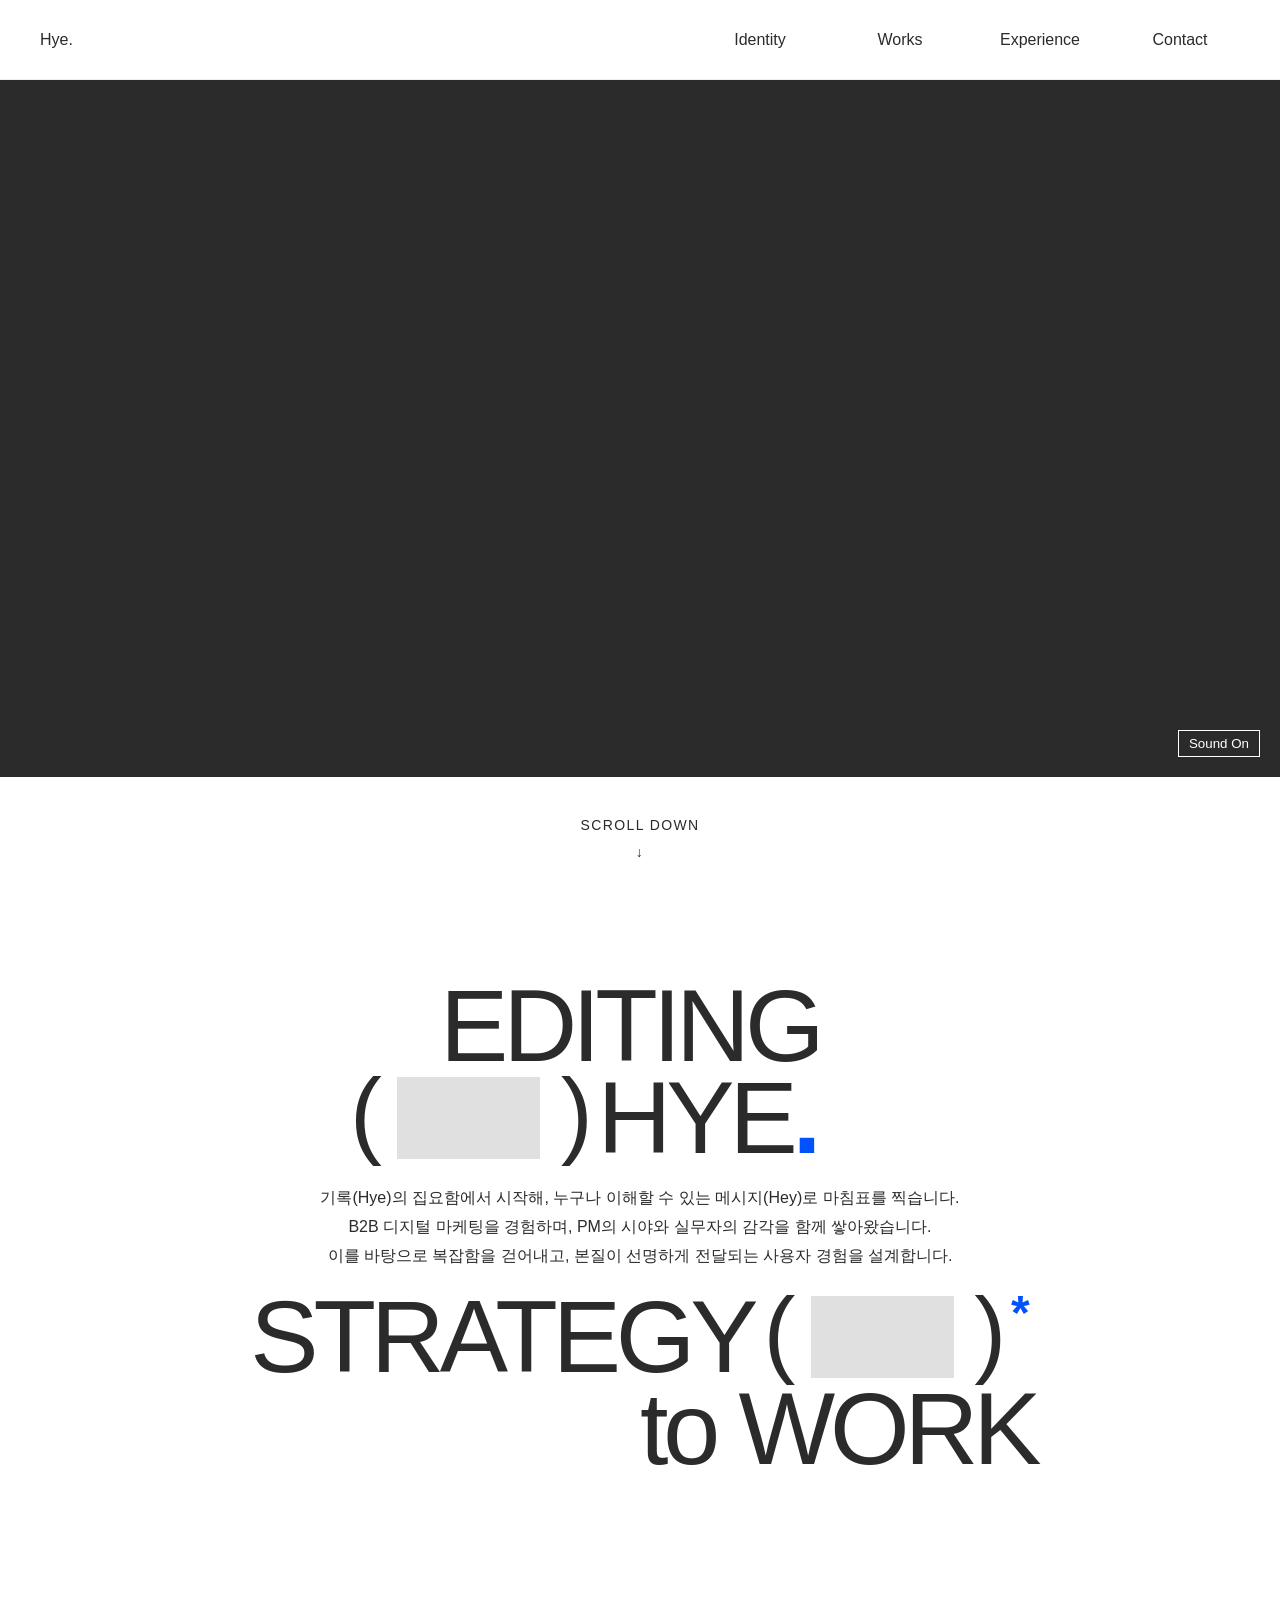
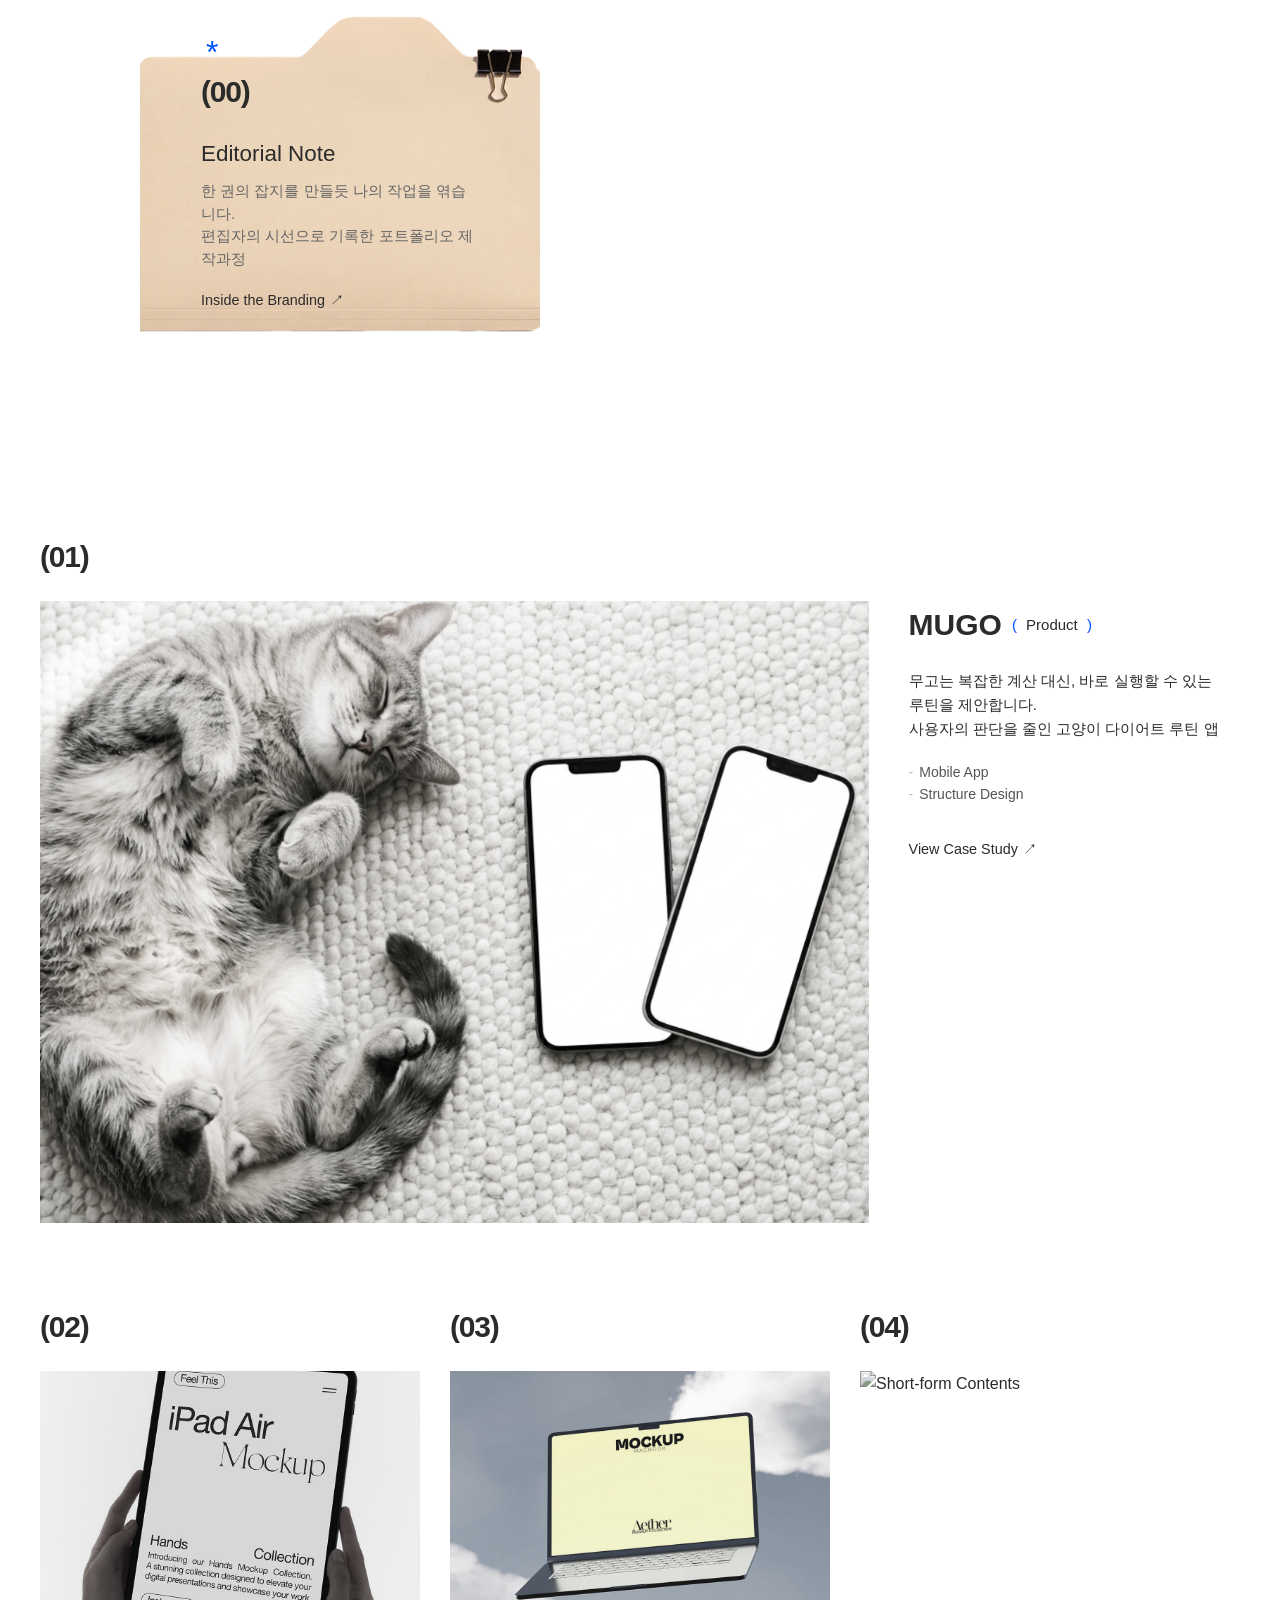
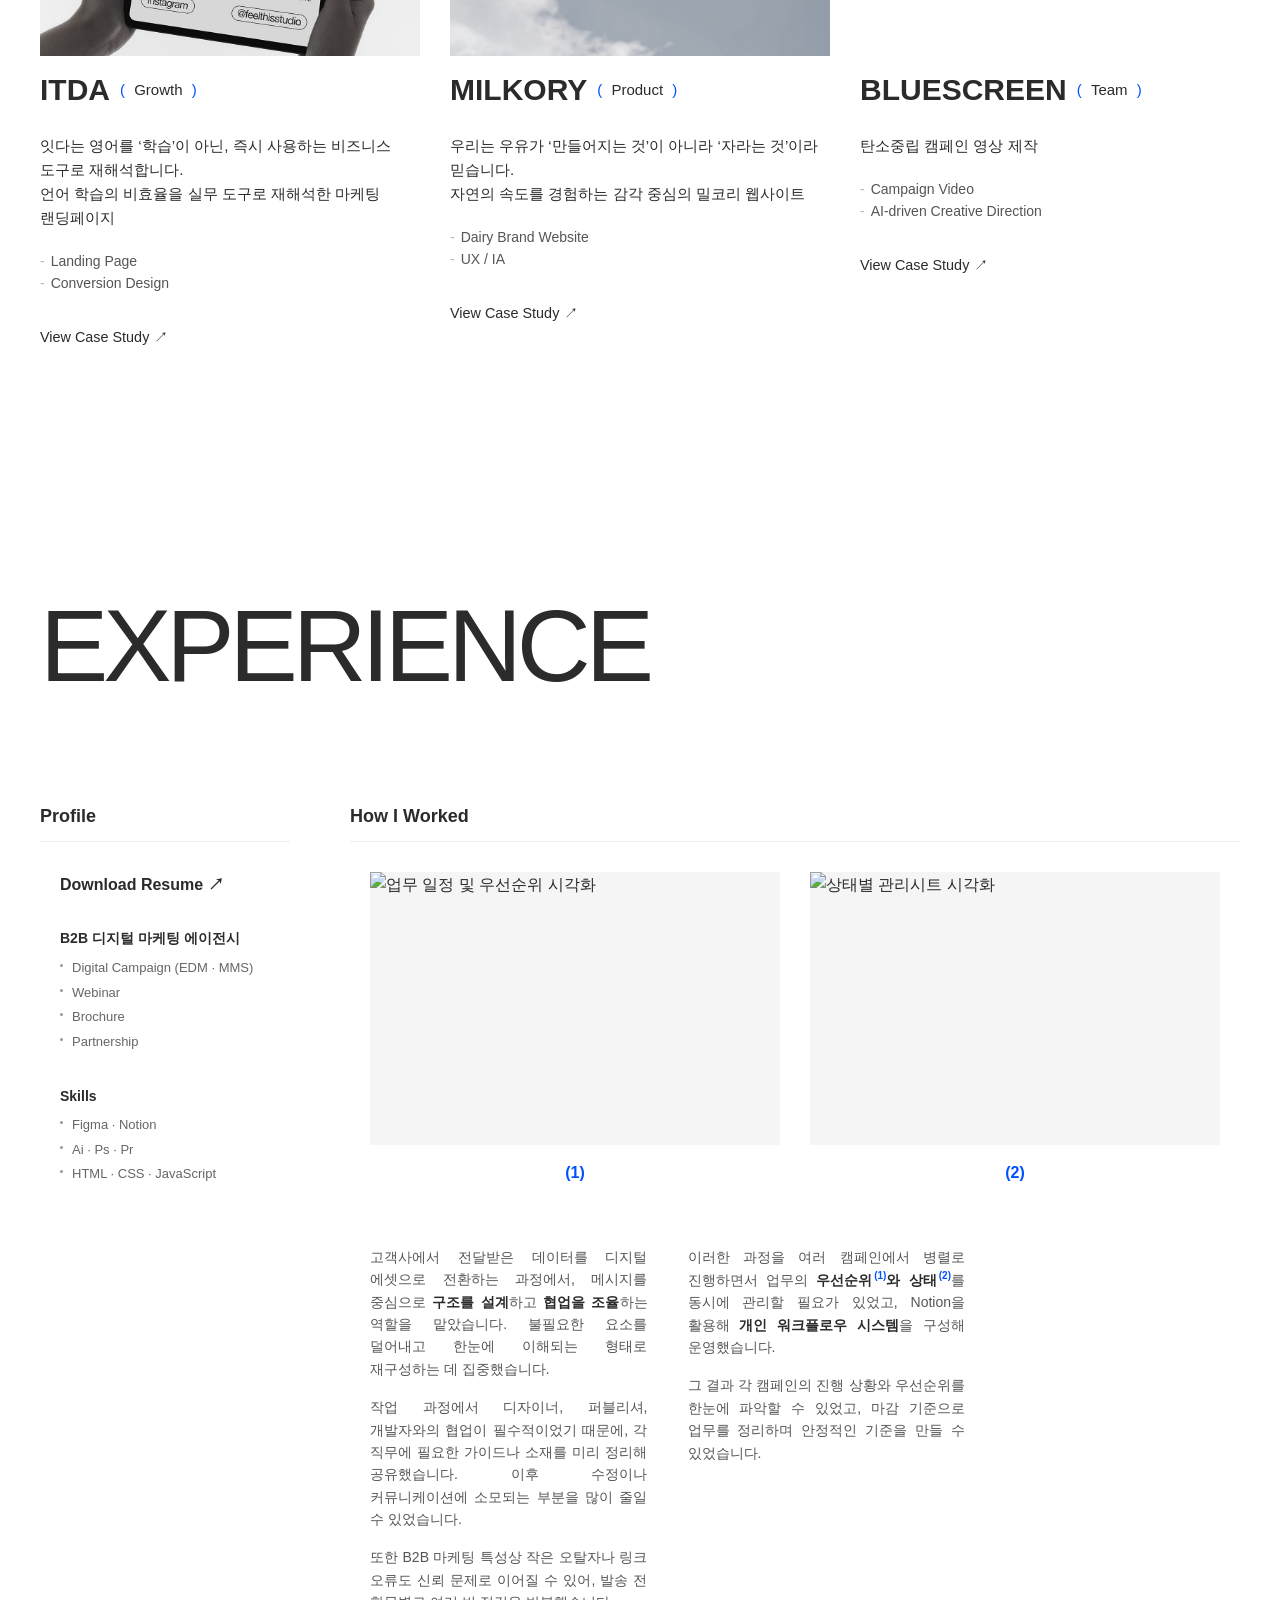
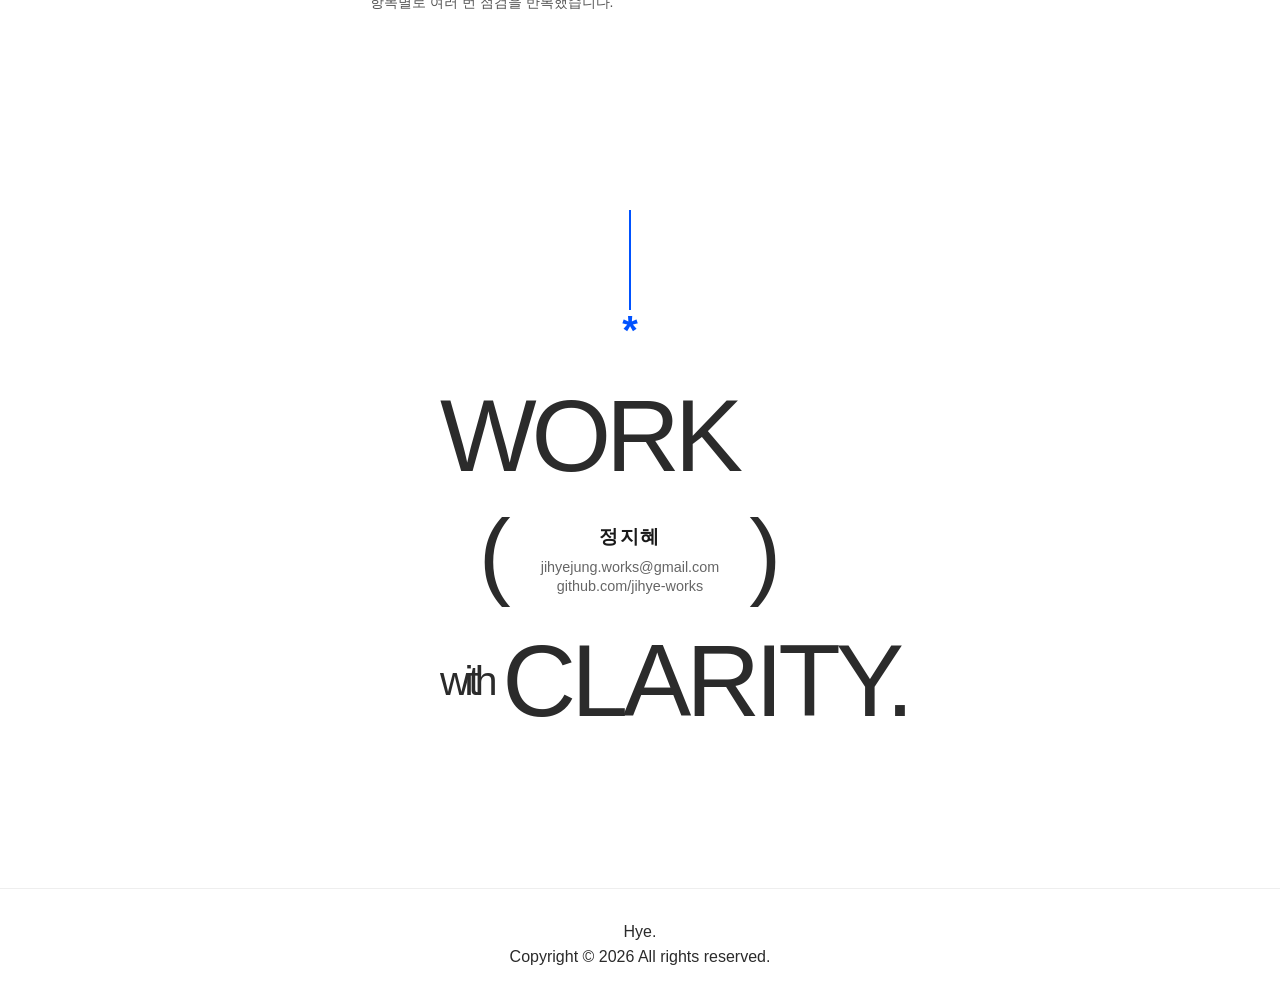
==== commit fd5d6333: "Update index.html" ====
--- a/index.html
+++ b/index.html
@@ -112,7 +112,7 @@
                                         <span class="work-category">Product</span>
                                     </div>
                                     <div class="work-txt">
-                                        <p class="work-desc">무고는 복잡한 계산 대신, 바로 실행할 수 있는 루틴을 제안합니다. 사용자의 판단을 줄인 고양이 다이어트 루틴 앱</p>
+                                        <p class="work-desc">무고는 복잡한 계산 대신, 바로 실행할 수 있는 루틴을 제안합니다. <br>사용자의 판단을 줄인 고양이 다이어트 루틴 앱</p>
 
                                         <ul class="work-scope">
                                             <li>Mobile App</li>
@@ -143,7 +143,7 @@
                                         <span class="work-category">Growth</span>
                                     </div>
                                     <div class="work-txt">
-                                        <p class="work-desc">잇다는 영어를 ‘학습’이 아닌, 즉시 사용하는 비즈니스 도구로 재해석합니다.
+                                        <p class="work-desc">잇다는 영어를 ‘학습’이 아닌, 즉시 사용하는 비즈니스 도구로 재해석합니다.<br>
                                         언어 학습의 비효율을 실무 도구로 재해석한 마케팅 랜딩페이지</p>
 
                                         <ul class="work-scope">
@@ -172,7 +172,7 @@
                                         <span class="work-category">Product</span>
                                     </div>
                                     <div class="work-txt">
-                                        <p class="work-desc">자연의 속도대로, 밀코리</p>
+                                        <p class="work-desc">우리는 우유가 ‘만들어지는 것’이 아니라 ‘자라는 것’이라 믿습니다. <br>자연의 속도를 경험하는 감각 중심의 밀코리 웹사이트</p>
 
                                         <ul class="work-scope">
                                             <li>Dairy Brand Website</li>
--- a/assets/css/main.css
+++ b/assets/css/main.css
@@ -79,7 +79,7 @@
 .works-bridge .strategy-line { grid-column: 2 / span 10; }
 .works-bridge .work-line { grid-column: 7 / -1; }
 .editorial-note-section .editorial-note-link {
-    grid-column: 2 / span 6;
+    grid-column: 2 / span 4;
 }
 
 /* 대형 타이포 스타일 */
@@ -188,6 +188,18 @@
     padding: 20px;
     border: 1px solid transparent; /* 호버 시 가이드라인 용 */
 }
+.editorial-note-link {
+    display: block; /* 필수 */
+    position: relative;
+
+    background-image: url('../../images/main/work00-folder.png');
+    background-size: cover;
+    background-position: center;
+
+    padding: 60px;
+    color: white;
+}
+
 .point-star {
     font-size: 2em;
     color: var(--primary-color);
@@ -814,4 +826,4 @@
     .symbol-line {
         height: 50px;
     }
-}+}
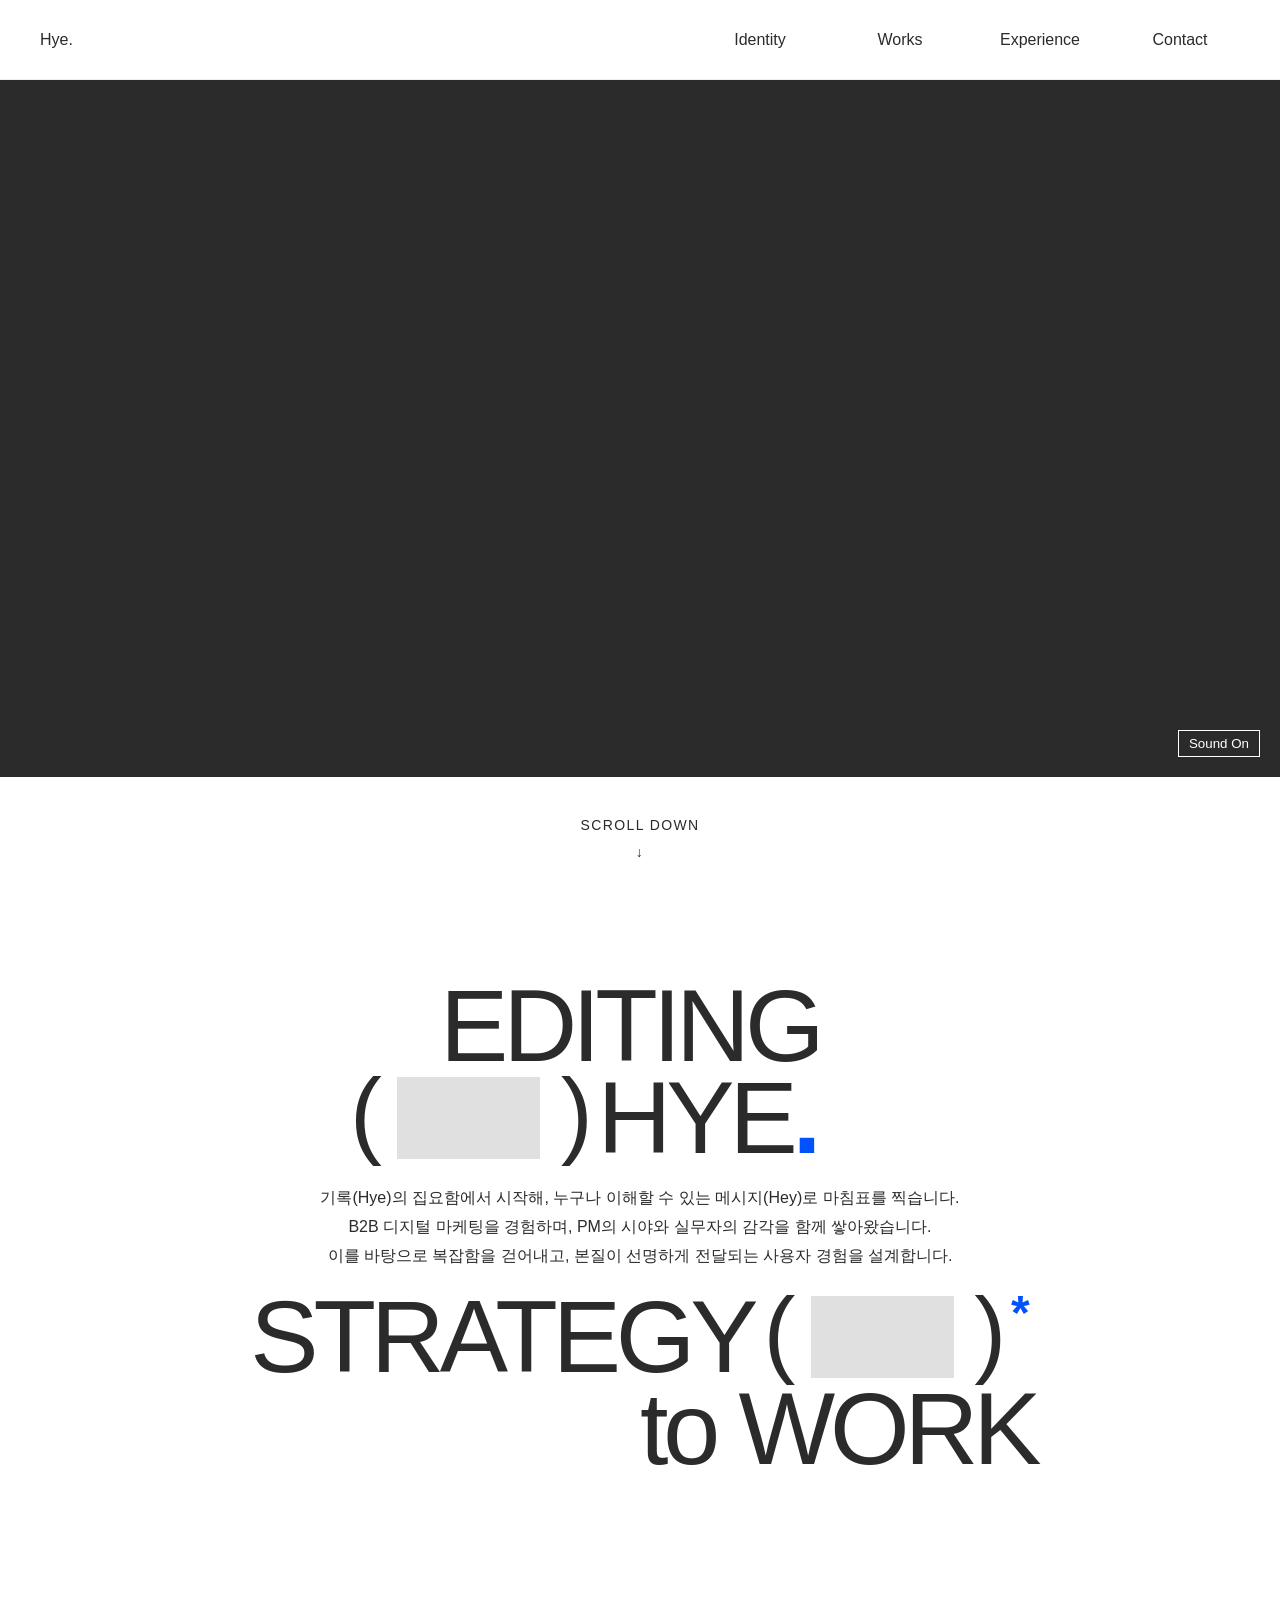
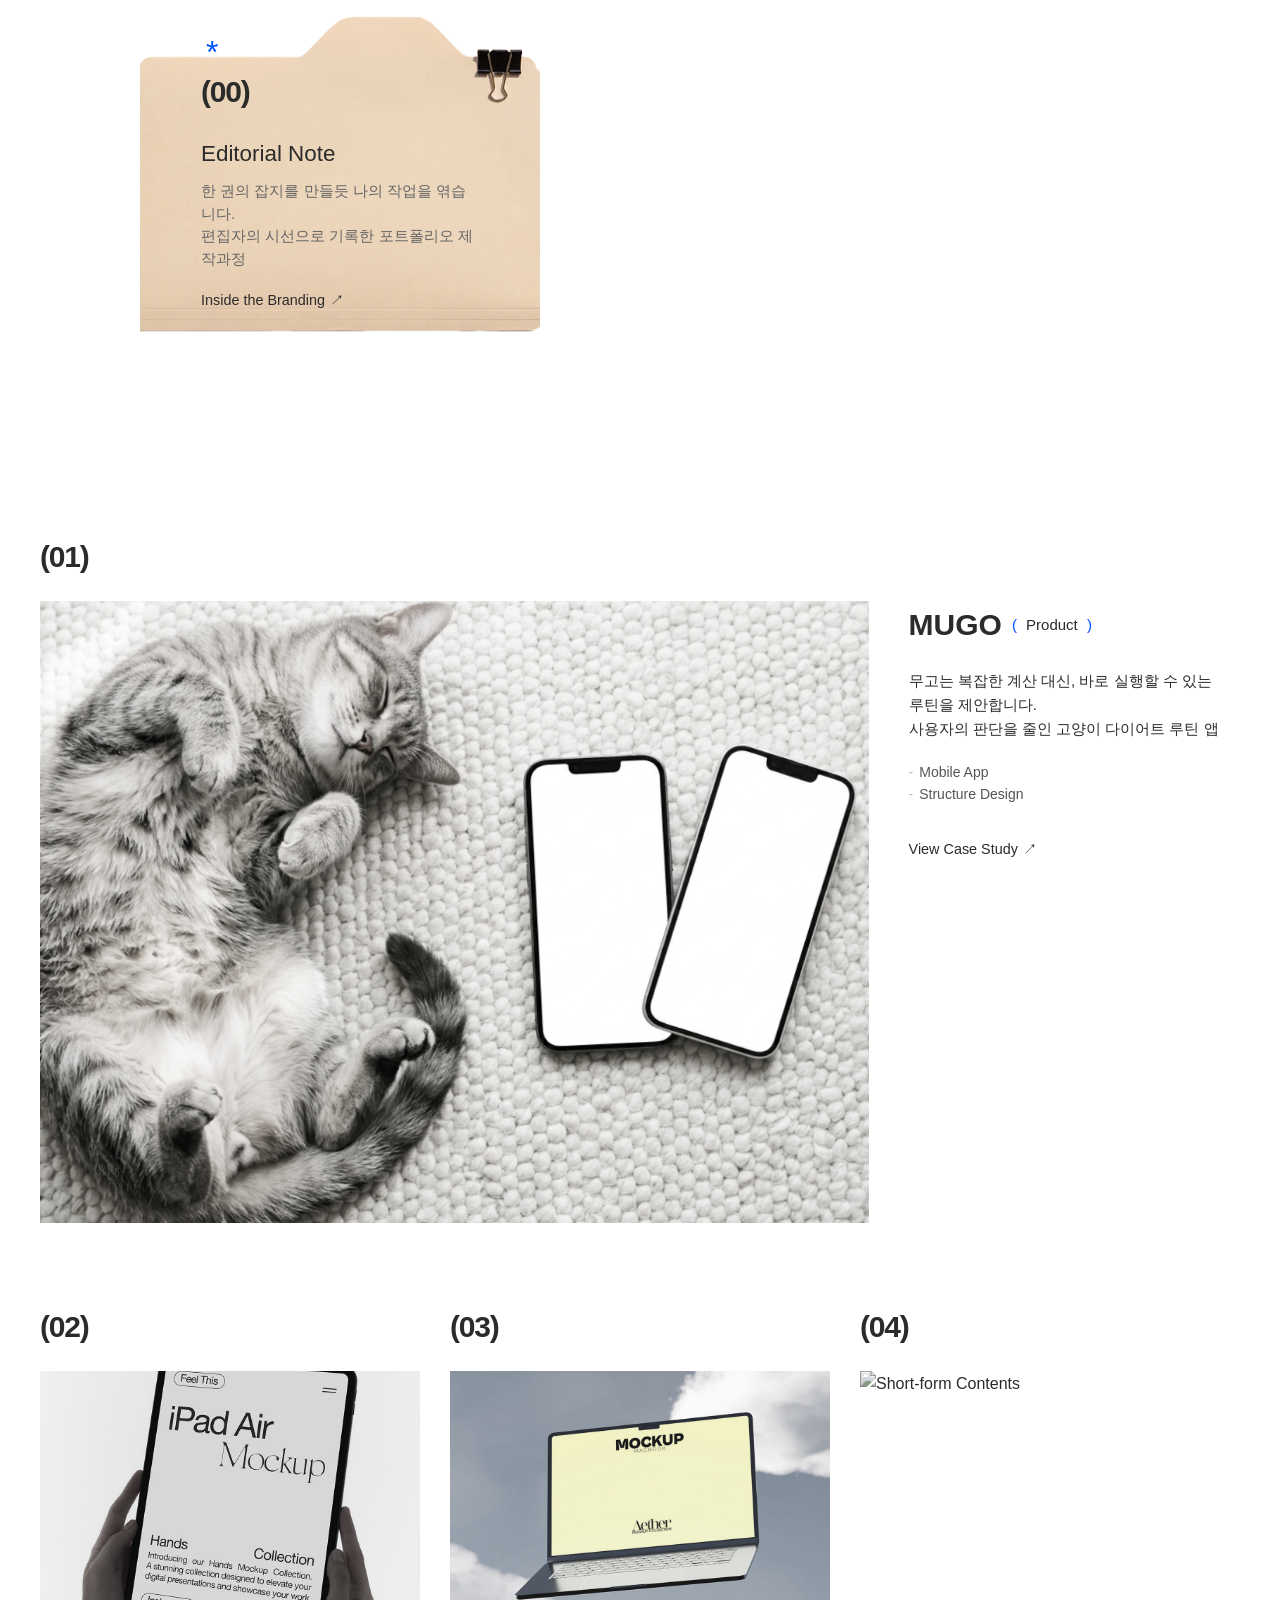
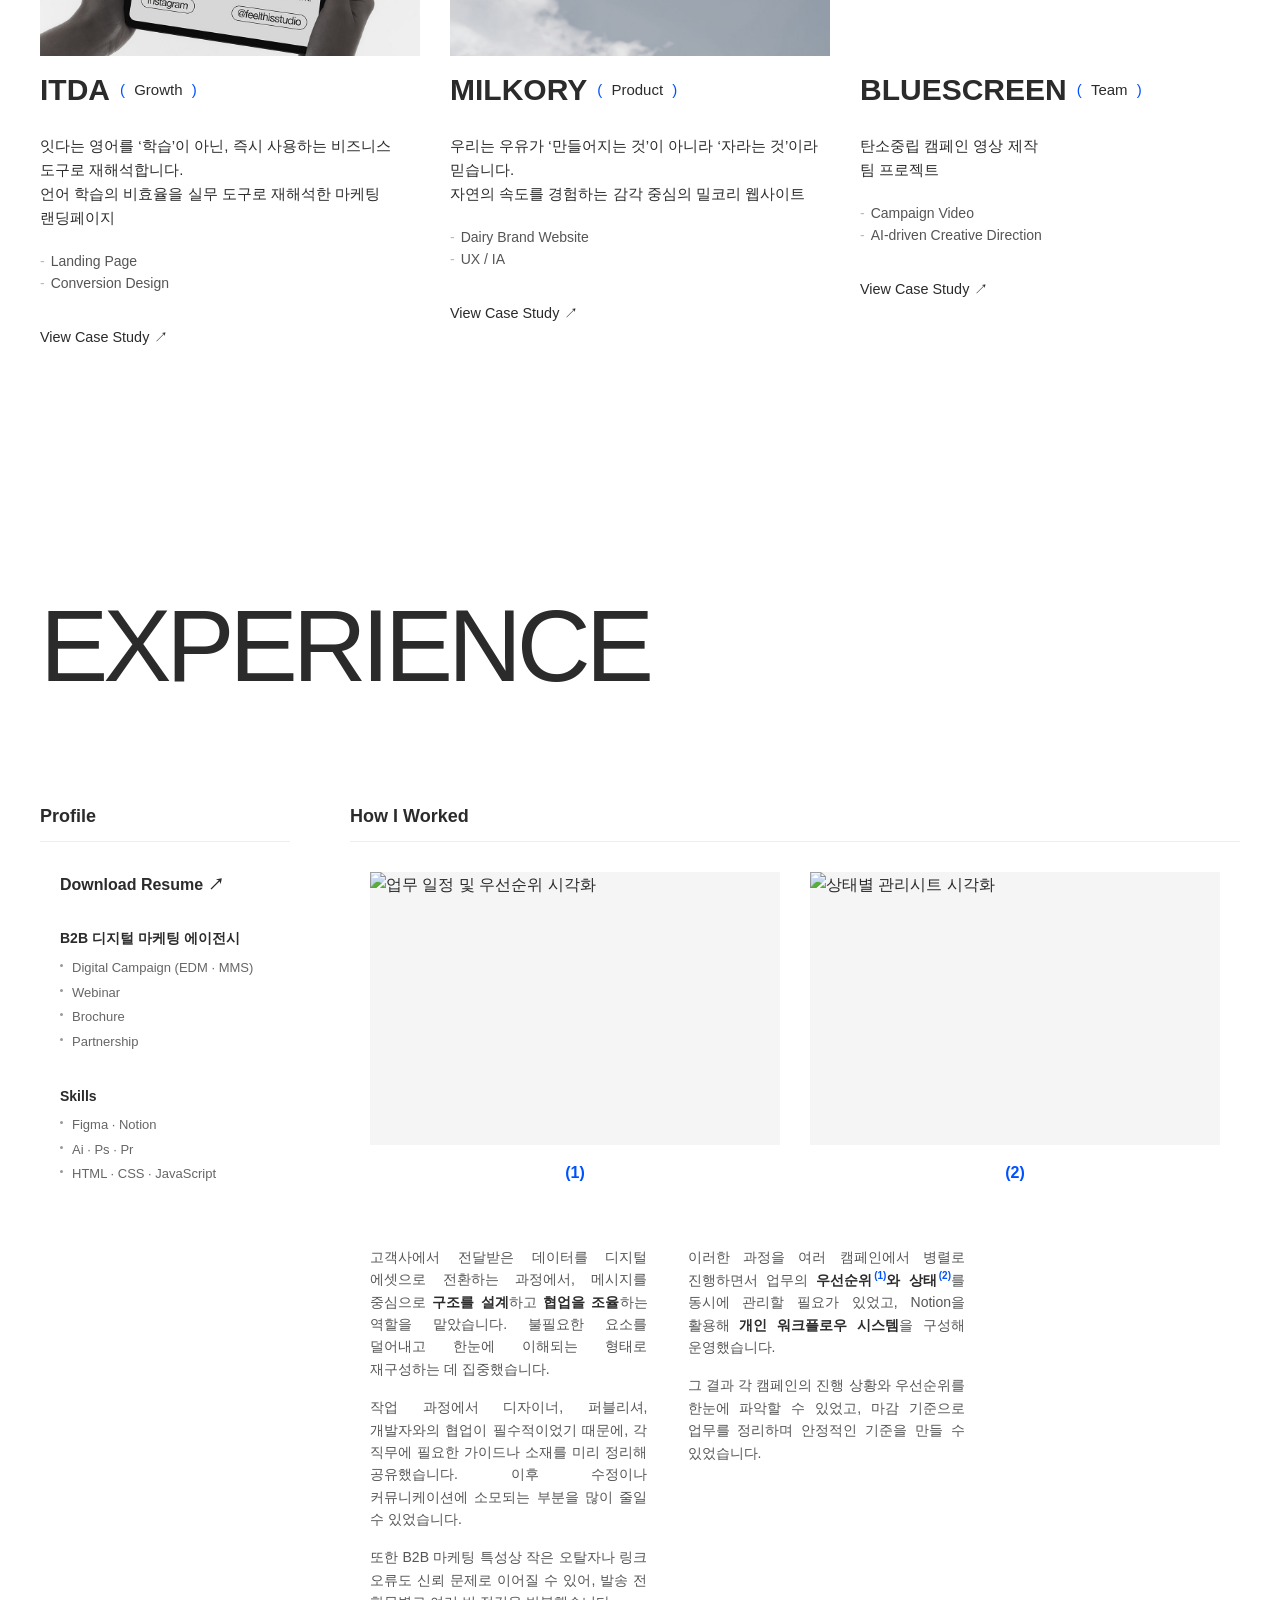
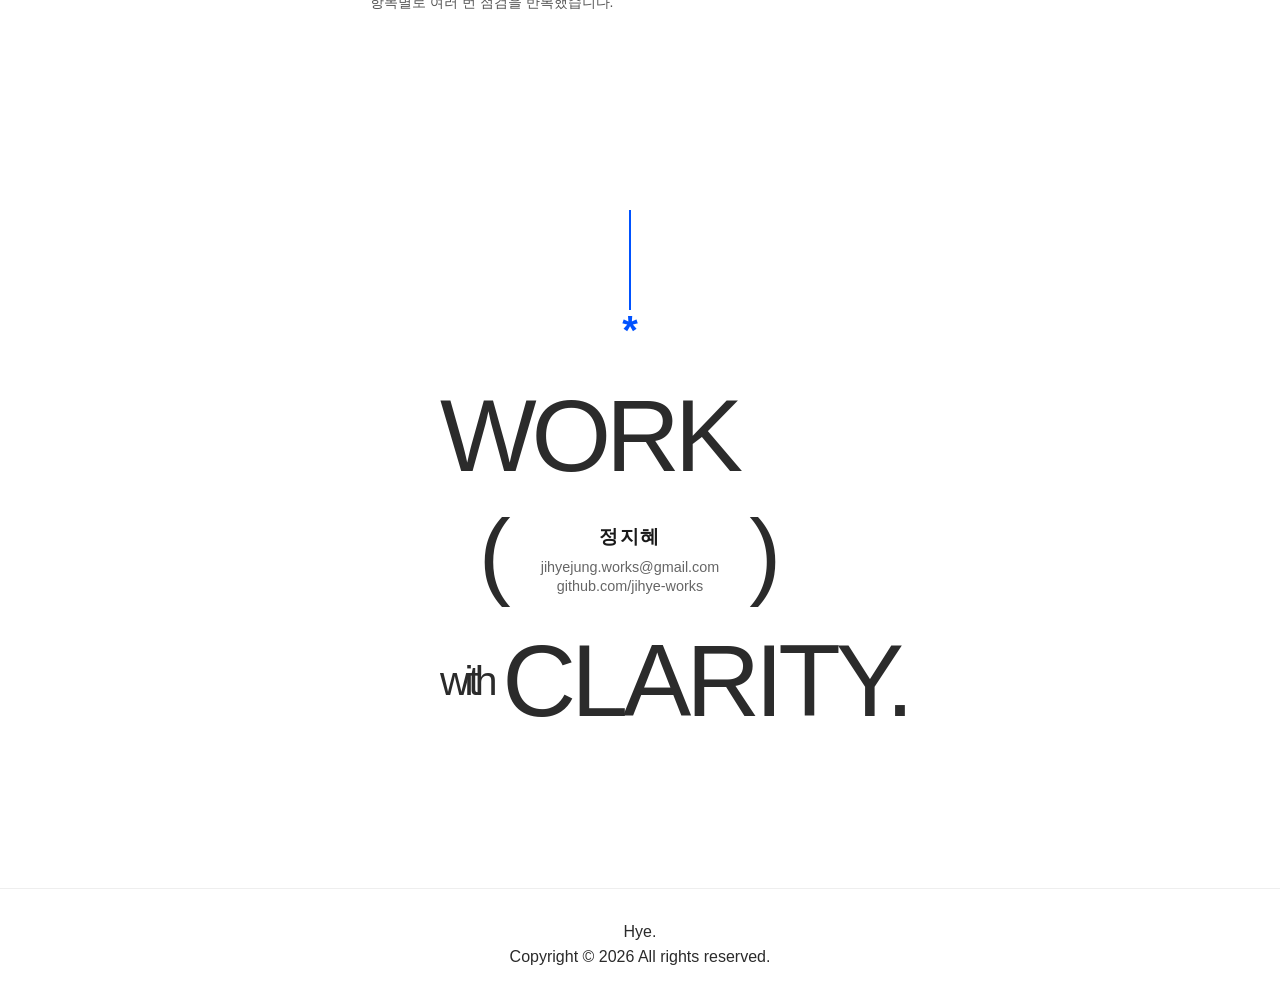
==== commit 2785279c: "Update index.html" ====
--- a/index.html
+++ b/index.html
@@ -200,7 +200,7 @@
                                         <span class="work-category">Team</span>
                                     </div>
                                     <div class="work-txt">
-                                        <p class="work-desc">탄소중립 캠페인 영상 제작</p>
+                                        <p class="work-desc">탄소중립 캠페인 영상 제작 <br>팀 프로젝트</p>
 
                                         <ul class="work-scope">
                                             <li>Campaign Video</li>
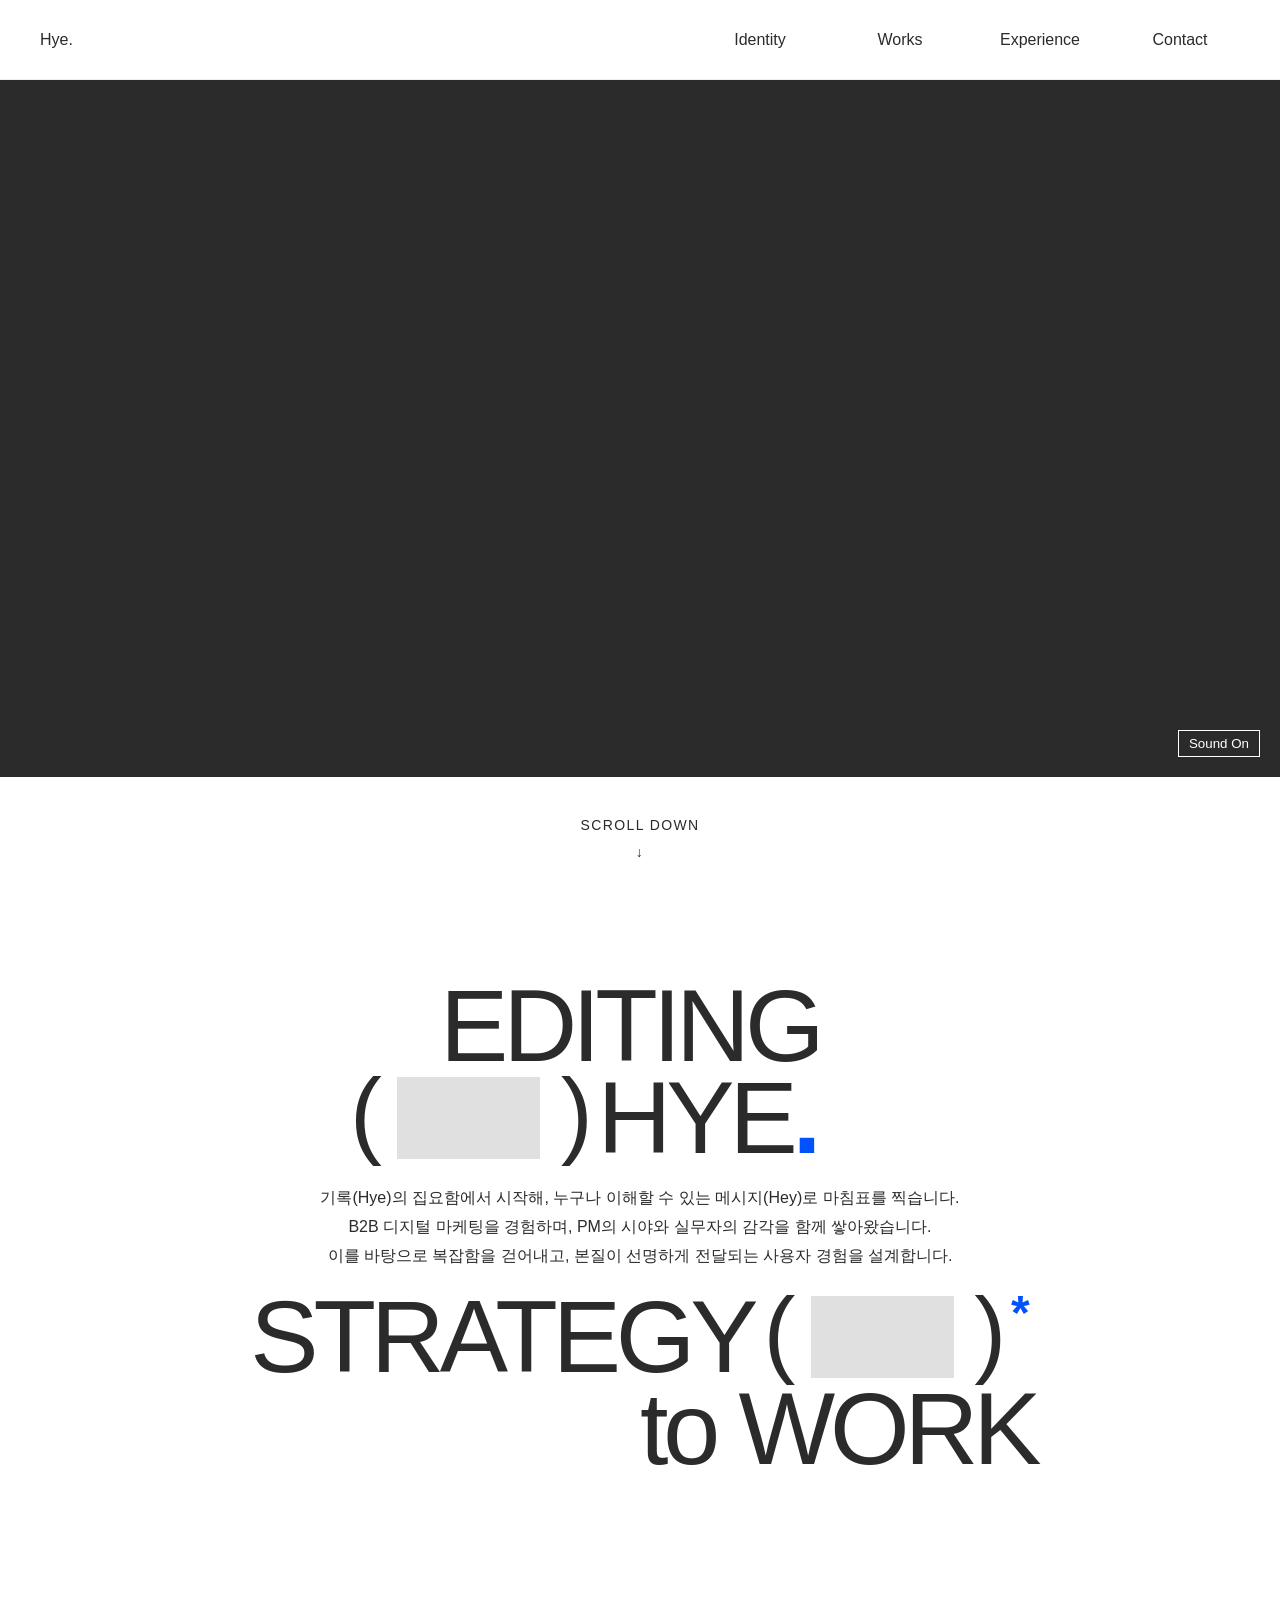
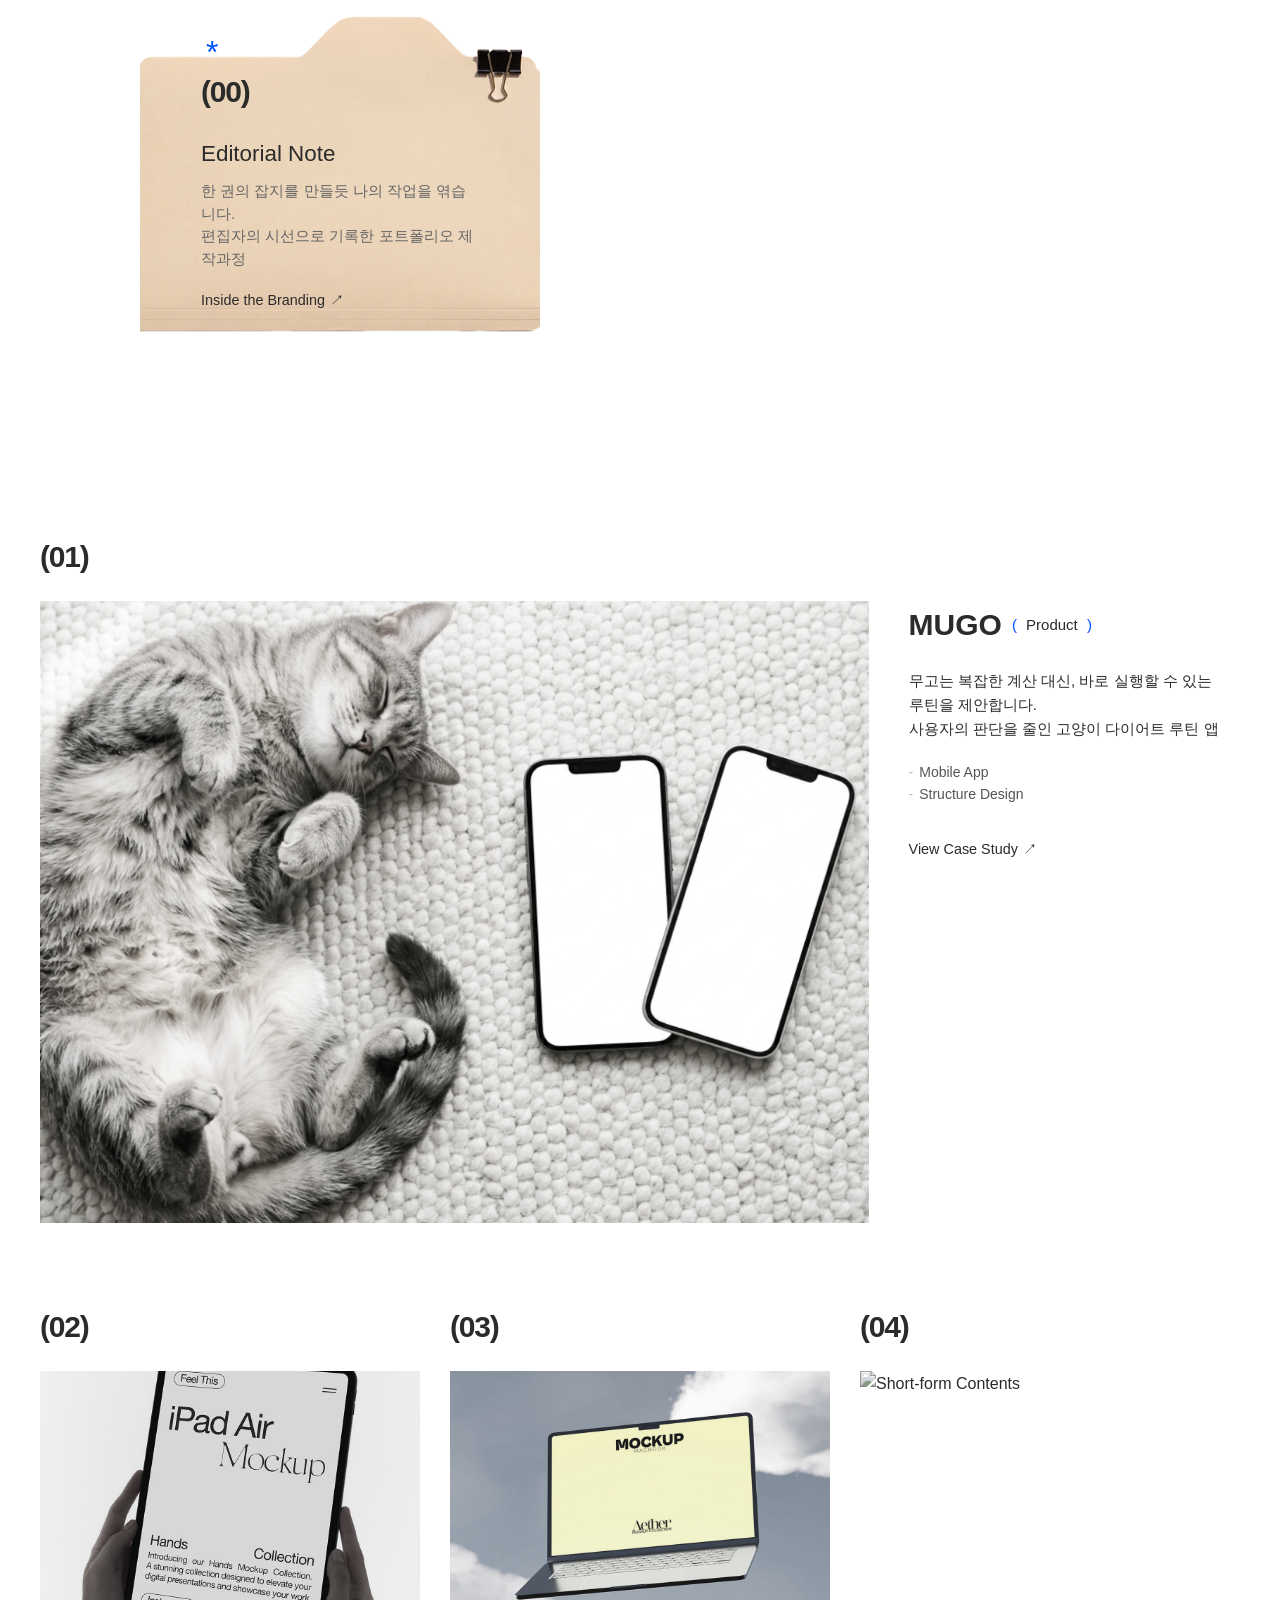
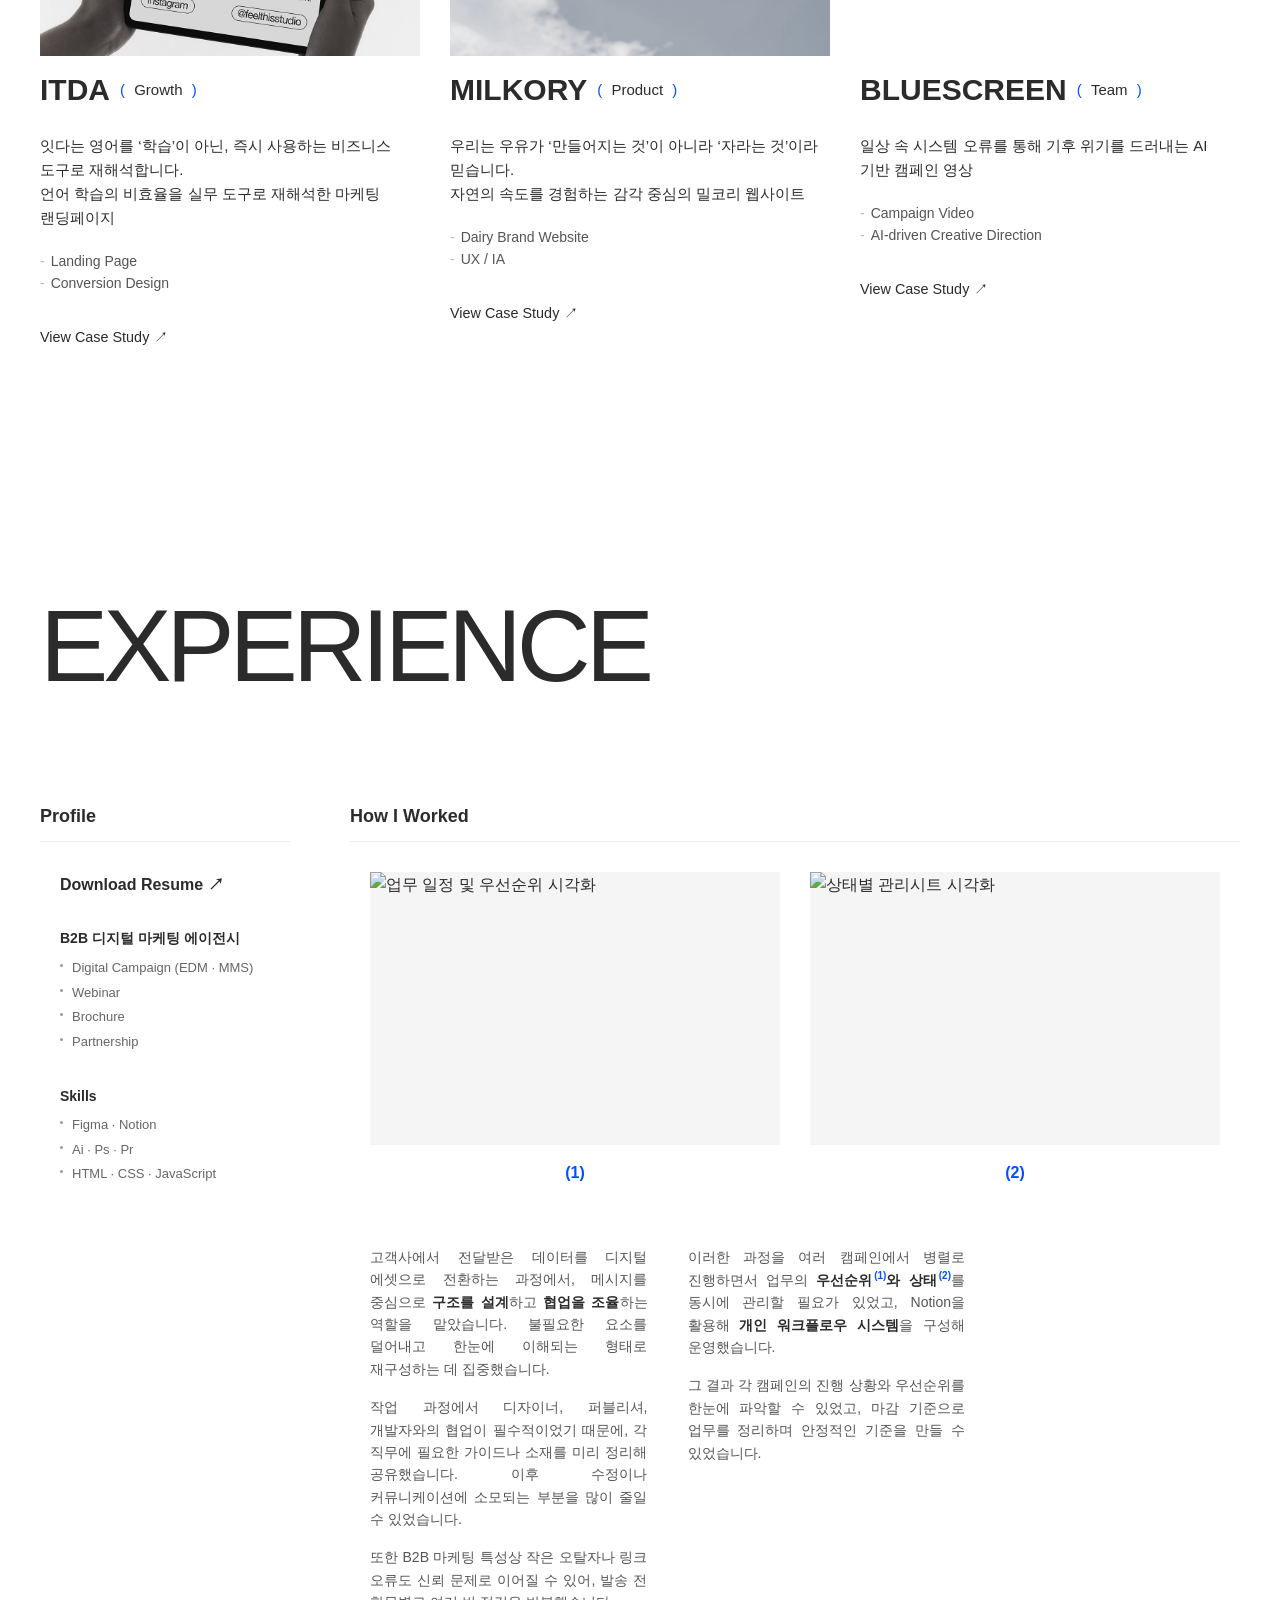
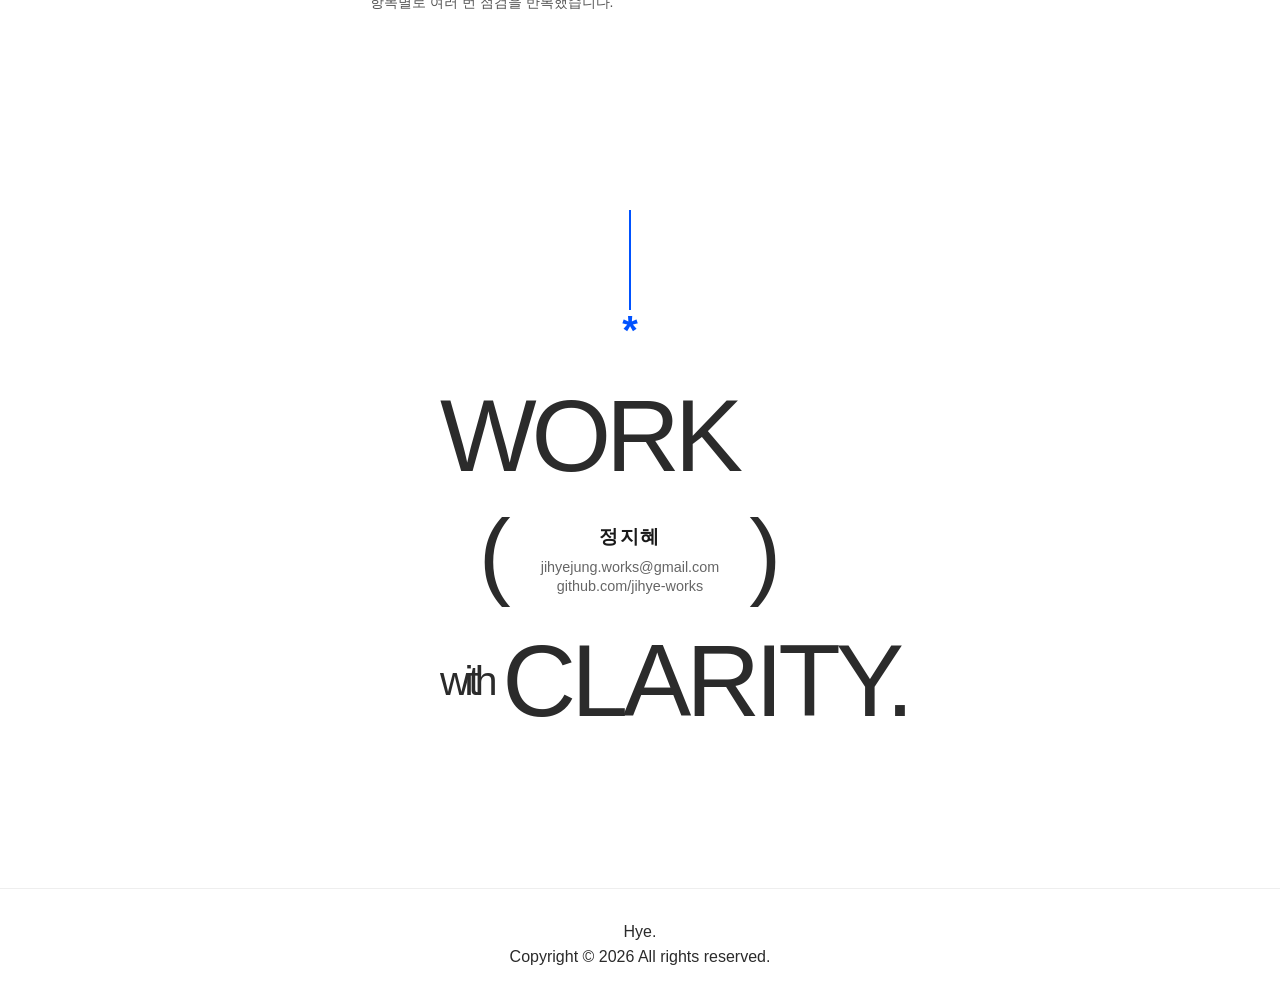
==== commit 32d019d8: "Update index.html" ====
--- a/index.html
+++ b/index.html
@@ -200,7 +200,8 @@
                                         <span class="work-category">Team</span>
                                     </div>
                                     <div class="work-txt">
-                                        <p class="work-desc">탄소중립 캠페인 영상 제작 <br>팀 프로젝트</p>
+                                        <p class="work-desc">일상 속 시스템 오류를 통해 +기후 위기를 드러내는 AI 기반 캠페인 영상</p>
 
                                         <ul class="work-scope">
                                             <li>Campaign Video</li>
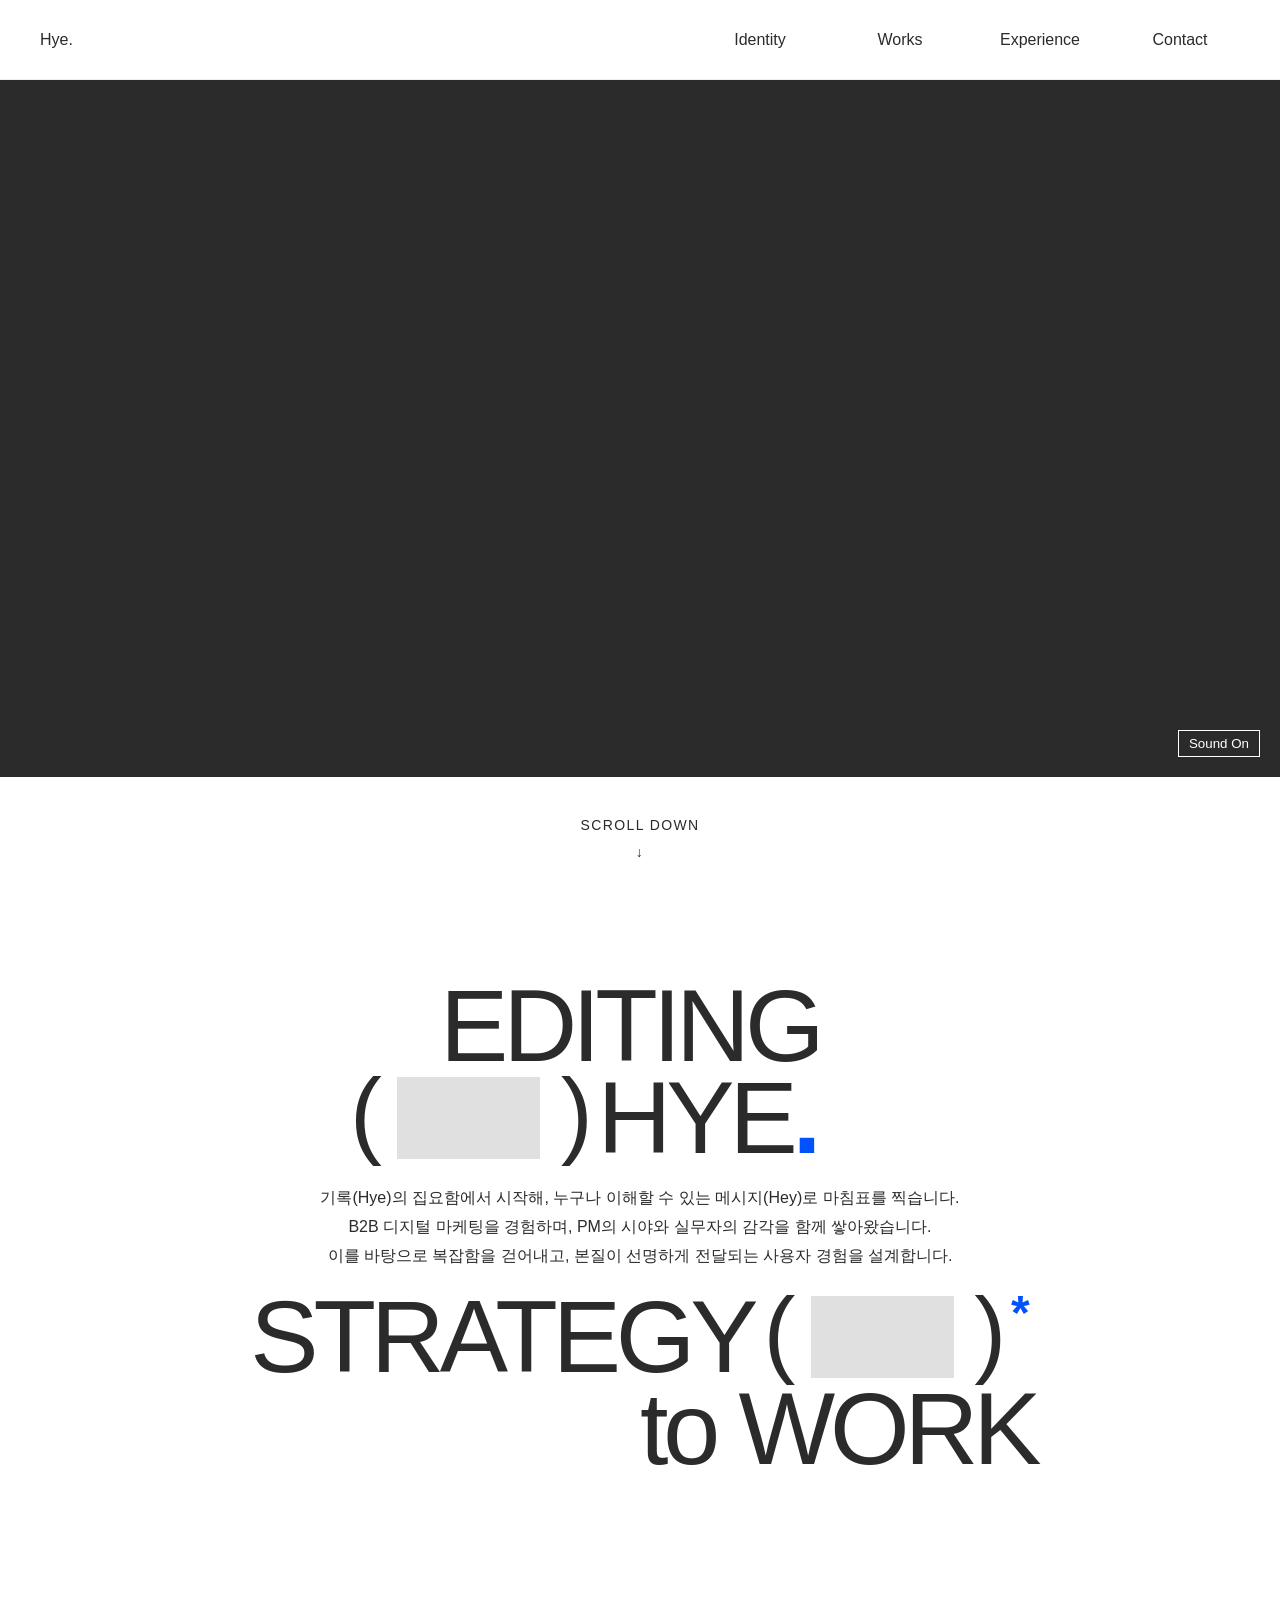
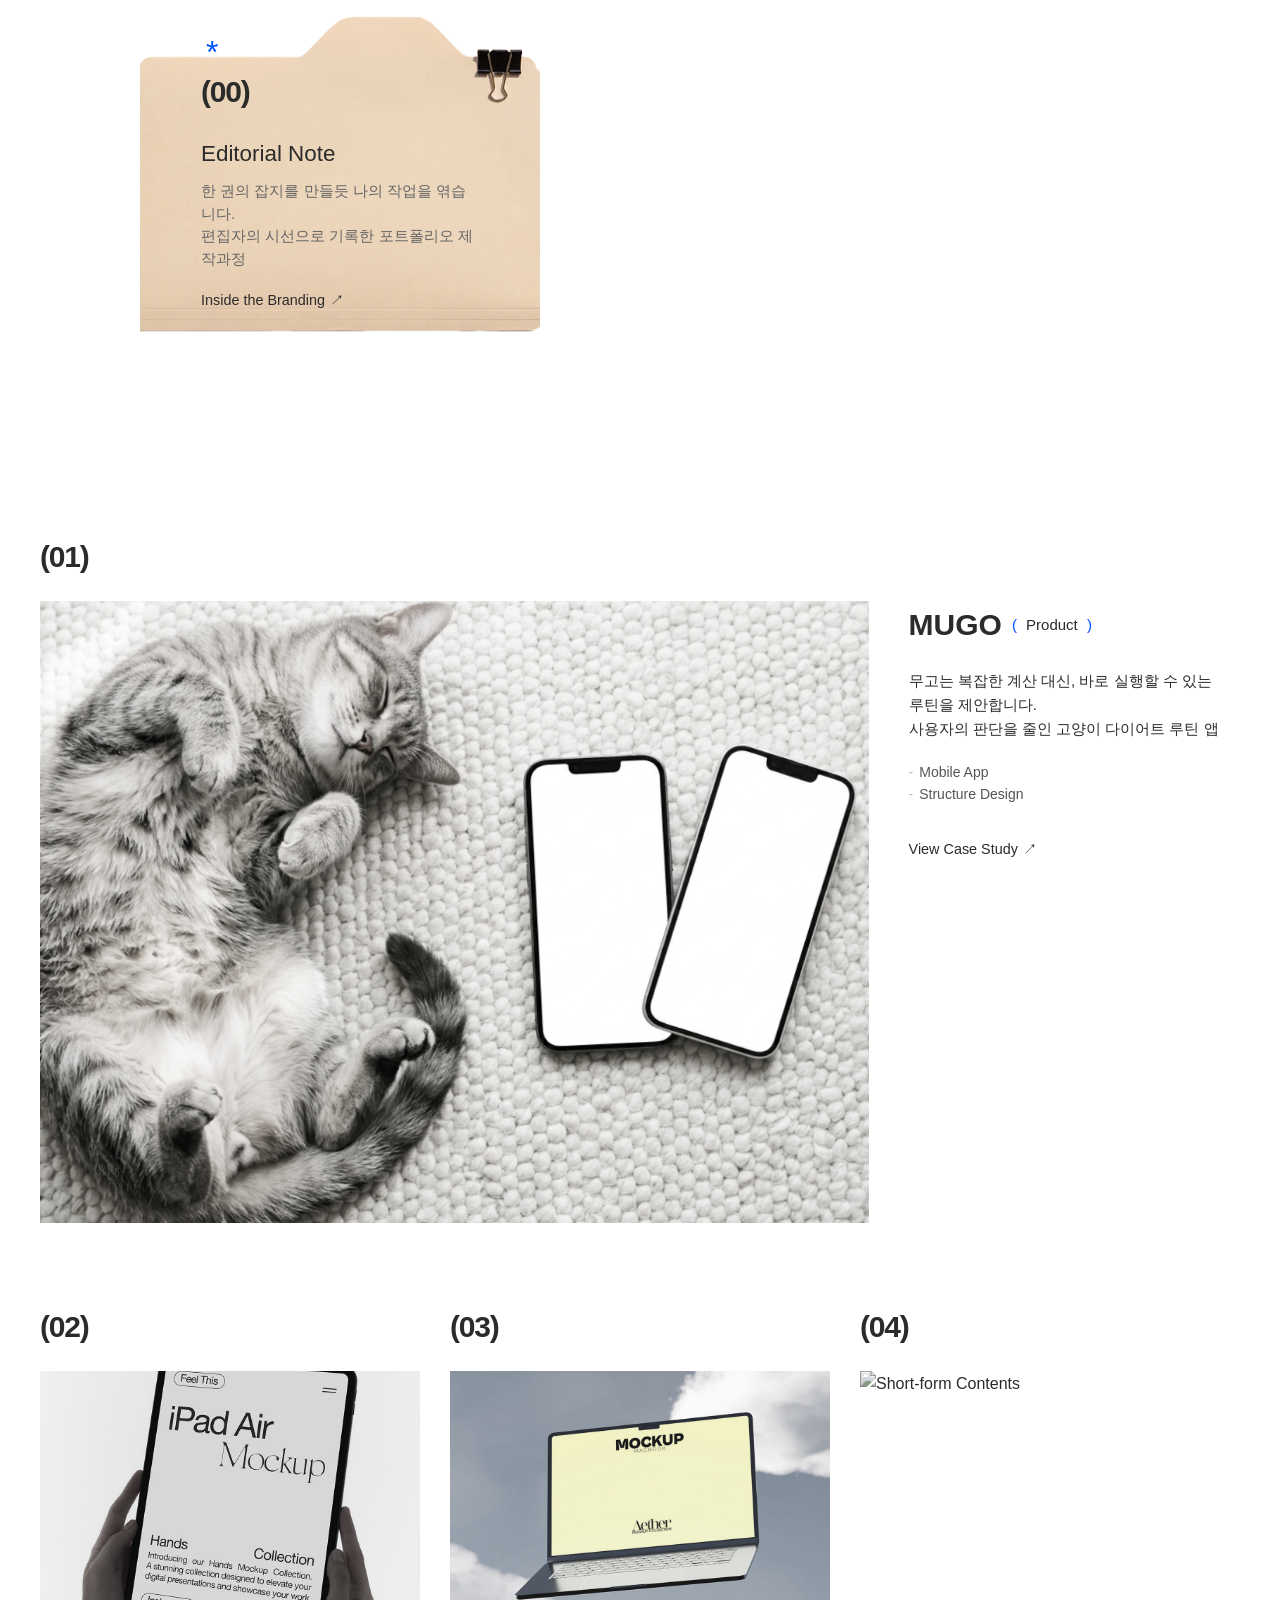
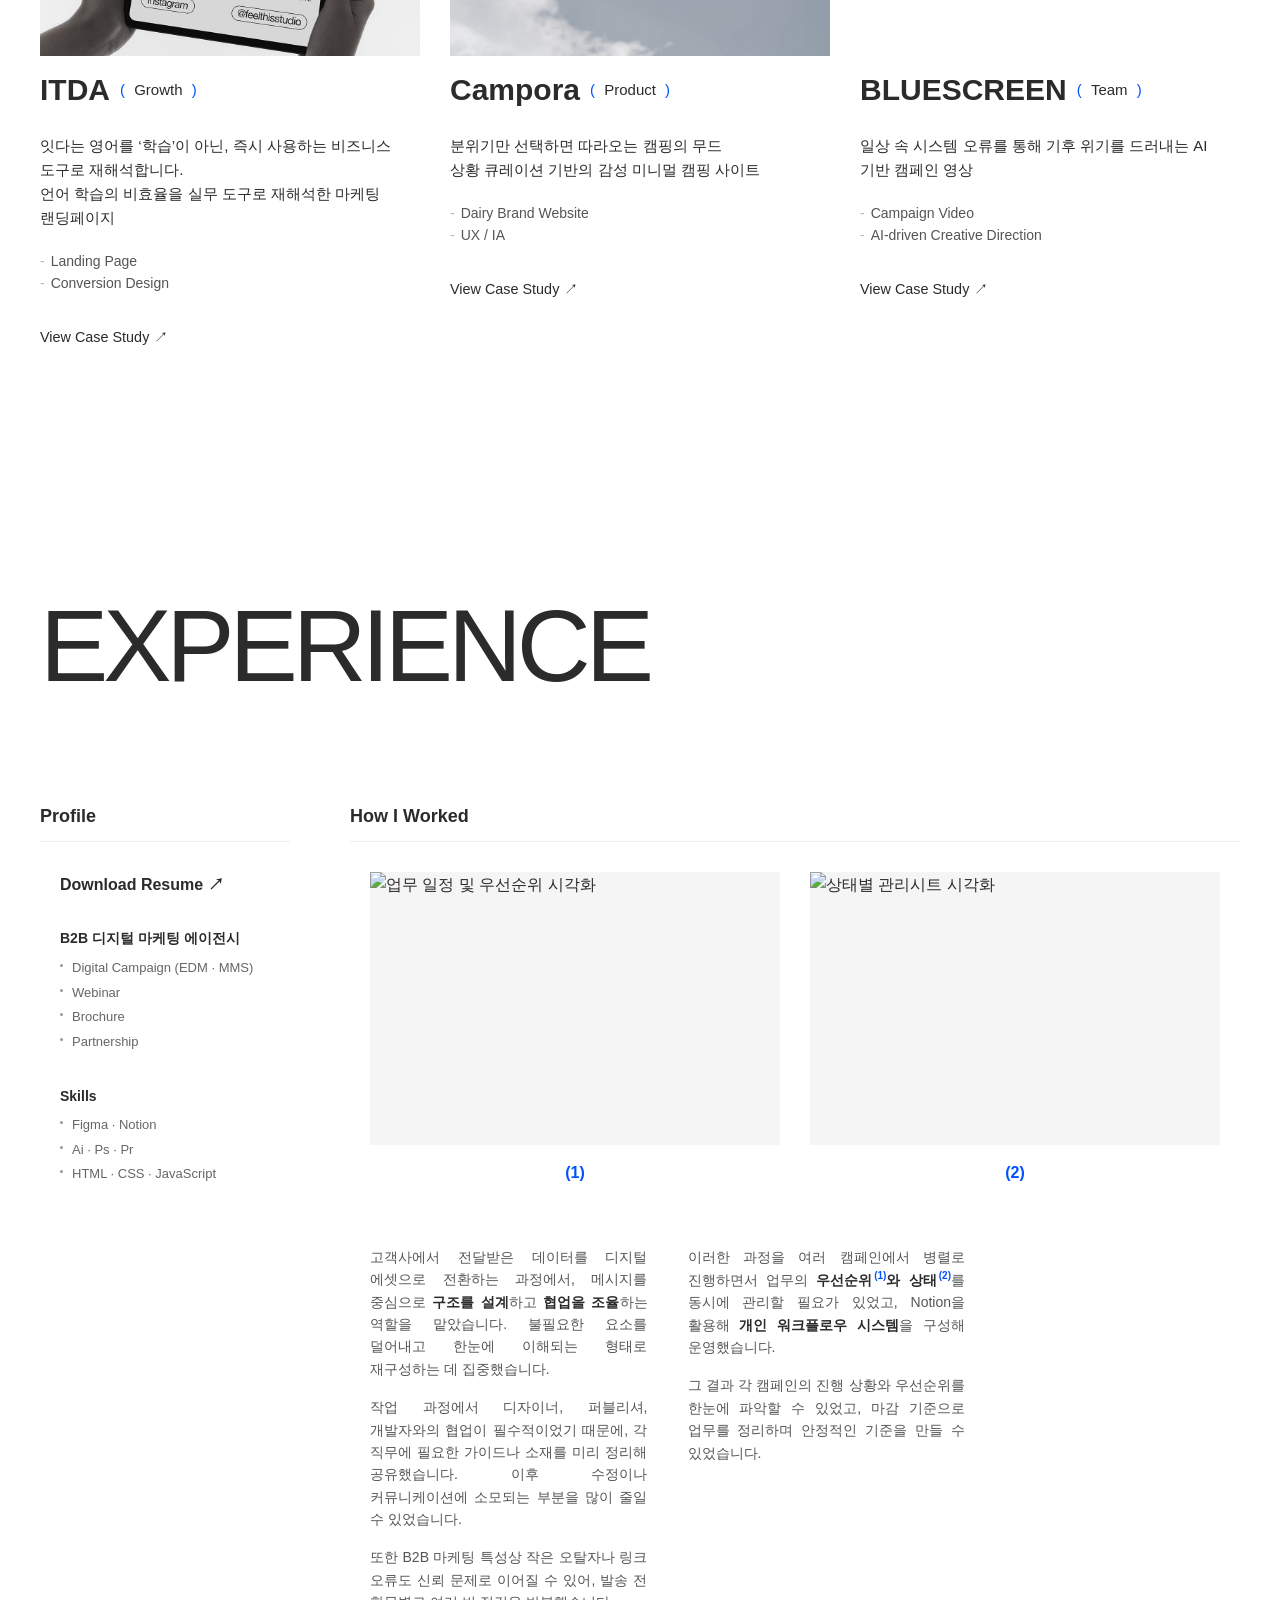
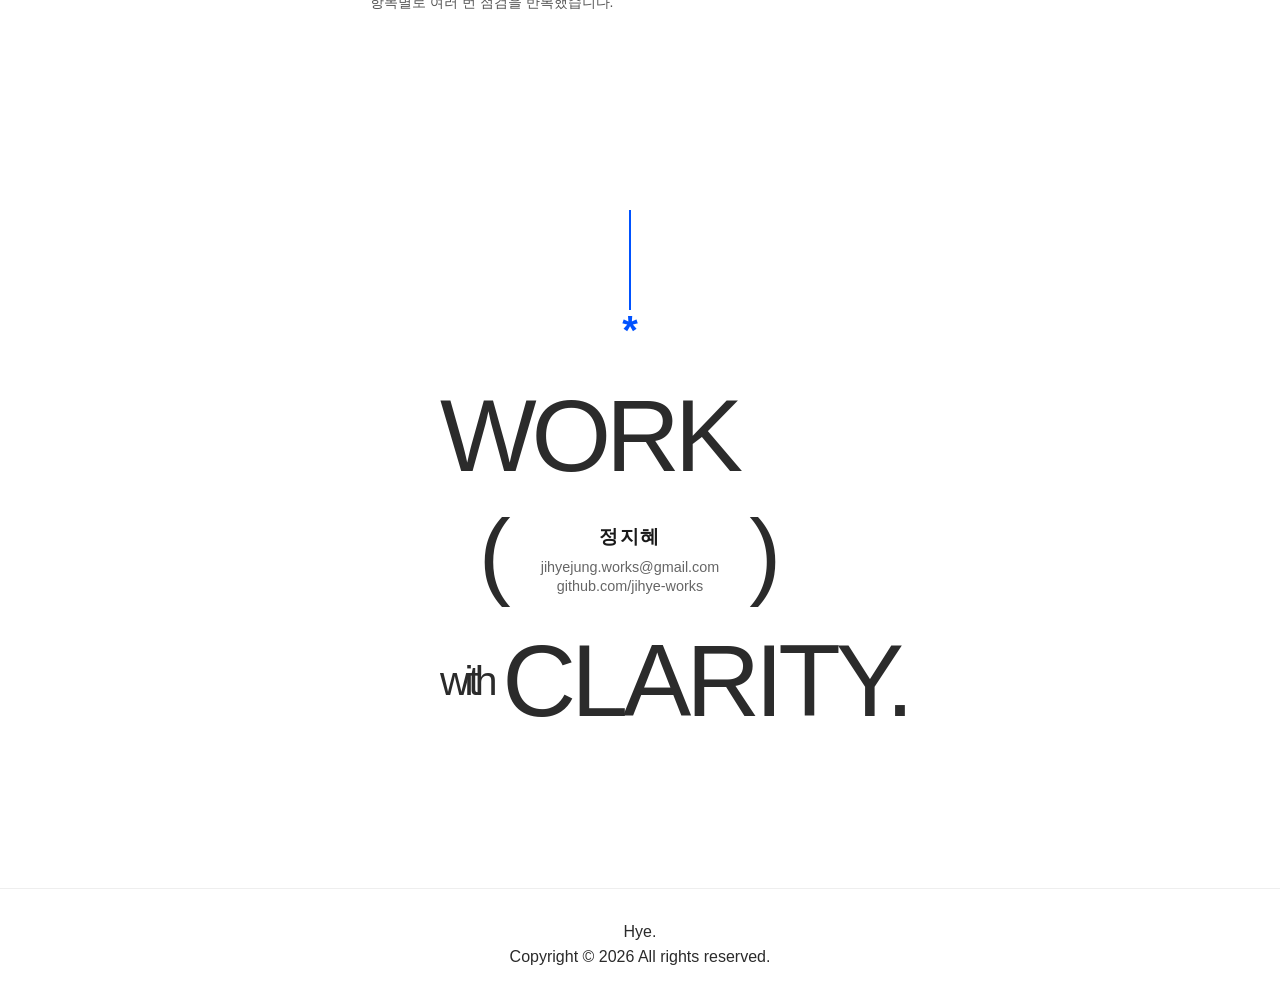
==== commit 8d1cb5e9: "Update index.html" ====
--- a/index.html
+++ b/index.html
@@ -62,7 +62,7 @@
             </div>
         </section>
 
-        <!-- works -->
+        <!-- Works -->
         <section id="works" class="section">
             <div class="container">
                 <header class="works-bridge">
@@ -158,21 +158,21 @@
                             </article>
                         </a>
 
-                        <a href="./works/milkory-web.html" class="work-link" id="milkory-web">
+                        <a href="./works/campora-web.html" class="work-link" id="campora-web">
                             <article class="works-item">
                                 <div class="work-num">(03)</div>
 
                                 <div class="work-img">
-                                    <img src="./images/main/work03.jpg" alt="Milkory Website">
+                                    <img src="./images/main/work03.jpg" alt="Campora Website">
                                 </div>
 
                                 <div class="work-info">
                                     <div class="work-title">
-                                        <h3>MILKORY</h3>
+                                        <h3>Campora</h3>
                                         <span class="work-category">Product</span>
                                     </div>
                                     <div class="work-txt">
-                                        <p class="work-desc">우리는 우유가 ‘만들어지는 것’이 아니라 ‘자라는 것’이라 믿습니다. <br>자연의 속도를 경험하는 감각 중심의 밀코리 웹사이트</p>
+                                        <p class="work-desc">분위기만 선택하면 따라오는 캠핑의 무드 <br>상황 큐레이션 기반의 감성 미니멀 캠핑 사이트</p>
 
                                         <ul class="work-scope">
                                             <li>Dairy Brand Website</li>
